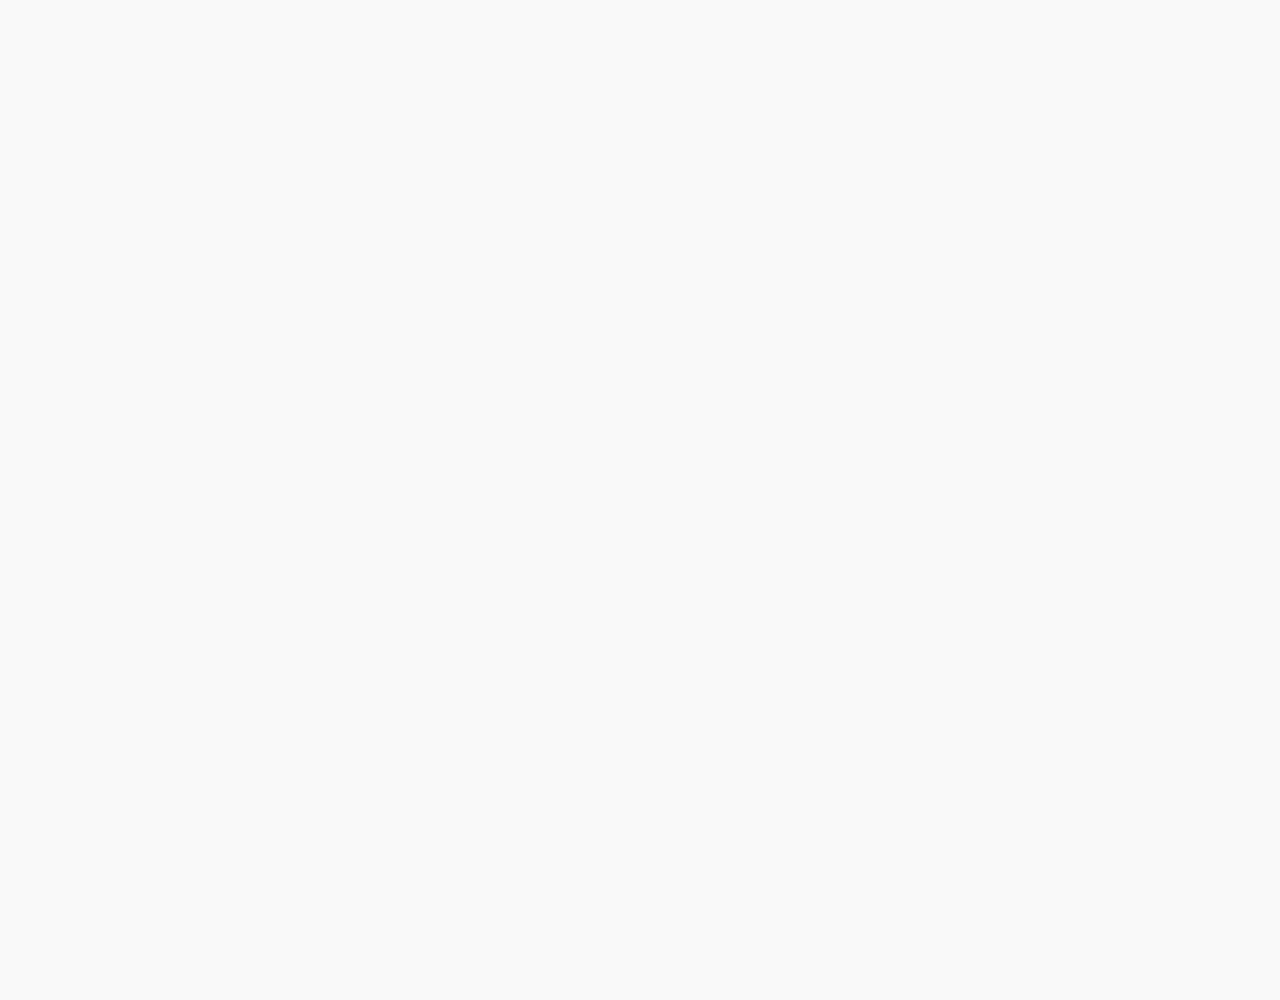
==== assets/www/index.html @ f1e4535d "Changed all the buttons to red. lots of work." ====
﻿<!DOCTYPE html>
<html>
<head>
    <meta charset="utf-8">
    <meta name="viewport" content="width=device-width, target-densitydpi=device-dpi, initial-scale=1.0, user-scalable=no" />
<!--    <script type="text/javascript" charset="utf-8" src="cordova.js"></script>-->
    <!--<script src="plugins/plugin-loader.js"></script>
    <link rel="stylesheet" href="plugins/plugin-loader.css">
    <script>
        // Set virtual screen width size to 640 pixels
        monaca.viewport({width: 320});
    </script>-->
    <!--added css-->
    <link rel="stylesheet" href="css/jquery.mobile-1.3.2.min.css" />
    <link rel="stylesheet" href="themes/RedFlatC.min.css" />
    <link rel="stylesheet" href="css/style.css" />
    <!--<link rel="stylesheet" href="css/jqm-datebox.css" />
    <link rel="stylesheet" href="css/jquery.continuousCalendar-latest-min.css" />
    <link rel="stylesheet" href="css/theme.rounded.css" />-->
    <link rel="stylesheet" href="css/calendar.css" />

    <!-- custom user specified calendar styles -->
    <!--<style type="text/css">
        .calendarScrollContent{
            height: 500px;
            width: 500px;
        }
    </style>-->
    <!--added scripts-->
    <script type="text/javascript" src="scripts/jquery-1.11.1.min.js"></script>
    <script type="text/javascript" src="scripts/jquery.mobile-1.3.2.min.js"></script>
    <script type="text/javascript" src="scripts/script.js"></script>
    <!--<script src="scripts/jqm-datebox.core.min.js"></script>
    <script src="scripts/jqm-datebox.mode.calbox.min.js"></script>
    <script src="scripts/jqm-datebox.mode.datebox.min.js"></script>
    <script src="scripts/jqm-datebox.mode.durationbox.min.js"></script>
    <script src="scripts/jqm-datebox.mode.flipbox.min.js"></script>
    <script src="scripts/jqm-datebox.mode.slidebox.min.js"></script>
    <script src="scripts/jquery.mobile.datebox.i18n.en_US.utf8.js"></script>
    <script src="scripts/jquery.continuousCalendar-latest-min.js"></script>-->
    <script src="scripts/calendar.js"></script>




</head>
<body>
    <!--top page-->
    <div id="home" data-role="page" data-title="28 days" class="myPage">
        <!--header-->
        <div data-role="header" data-add-back-btn="true" data-back-btn-text="Back" data-position="fixed">
            <!--<a href="index.html" data-icon="home" data-iconpos="notext"></a>-->
            <!--<h1><img src="images/illust_logo.png"></h1>-->
        </div>
        <!--content-->
        <div data-role="content">
            <div id="content">
                <!--<div id="text1">
                    <h3>Click anywhere to check</h3>
                </div>-->
                <div id="count"><p>--<br />day</p></div>
                <div id="date"><p>--/--</p></div>


<!--              <div id="main">

              </div>
-->
            </div>
            <div id="checkimg">
                <img src="./images/illust_Checkbig1.png" />
                <img src="./images/illust_Checkbig2.png" />
            </div>
        </div>
 		<div id="skip">
            <a href="#calendarpage" data-role="button" class="ui-btn-skiptocalendar" data-theme="a">Skip</a>
        </div>
        <div id="check">
                <a href="" data-role="button" class="ui-btn-check" onclick="fadeImage();" data-theme="a">Check</a>
        </div>
        <!--footer-->
        <div data-role="footer" data-position="fixed">
            <!--<div data-role="navbar">
                <ul>
                    <li><a href="#calendarpage" data-icon="grid">Calendar</a></li>
                    <li><a href="#alarm" data-icon="alert">Alarm</a></li>
                    <li><a href="#email" data-icon="forward">Email</a></li>
                    <li><a href="#settings" data-icon="gear">Settings</a></li>
                </ul>
            </div>-->
        </div>

    </div>

    <!--calendar-->
    <div id="calendarpage" data-role="page" data-title="28 days" class="myPage">

        <!--checkDialog-->
        <div id="checkDialog" data-role="popup" data-overlay-theme="a">
            <!--header-->
            <div data-role="header">
                <h3>Check this date?</h3>
            </div>
            <!--content-->
            <div data-role="content">
                <div class="ui-grid-a">
                    <div class="ui-block-a">
                        <a href="" data-role="button" data-rel="back" data-theme="a">Yes</a>
                    </div>
                    <div class="ui-block-b">
                        <a href="" data-role="button" data-rel="back" data-theme="a">No</a>
                    </div>
                </div>
                <div class="ui-grid-solo">
                    <div class="ui-block-a">
                        <a href="" data-role="button" data-rel="back" data-theme="a">Cancel</a>
                    </div>
                </div>
            </div>
        </div>

        <!--header-->
        <div data-role="header" data-add-back-btn="true" data-back-btn-text="Back" data-position="fixed">
            <a href="index.html" data-icon="home" data-iconpos="notext"></a>
            <!--            <h1><img src="images/illust_logo.png"></h1>-->
            <div id="headercalendar"><a href="javascript:smoothScrollToToday()" data-role="button" data-theme="a" style="margin-top: 0px;">Scroll to today</a></div>
        </div>
        <!--content-->
        <div data-role="content" class="ui-content">

            <div id="calendarcon">
                <table id="calendar"></table>
                <!--<iframe id="calframe"src="calendar.html" width="100px" align="center"></iframe>-->
            </div>
            <!--<div id="concal">
                <input type="hidden" class="startDate" name="range_start" />
                <input type="hidden" class="endDate" name="range_end" />
            </div>-->
            <!--<label for="cal">Calendar</label>
            <input name="cal" id="cal" type="date" data-role="datebox" data-options='{"mode":"calbox", "useSetButton":false, "useInline":true}' value="" />-->
        </div>
        <!--footer-->
        <div data-role="footer" data-position="fixed" data-id="myfooter">
            <div data-role="navbar" class="nav-hand">
                <ul>
                    <li><a href="#calendarpage" data-icon="my-calendar" class="ui-btn-active ui-state-persist"></a></li>
                    <li><a href="#alarm" data-icon="my-alarm"></a></li>
                    <li><a href="#email" data-icon="my-email"></a></li>
                    <li><a href="#settings" data-icon="my-settings"></a></li>
                </ul>
            </div>

            <!--<div class="ui-grid-a">
                <div class="ui-block-a"><a href="#alarm" data-role="button">Alarm</a></div>
                <div class="ui-block-b"><a href="#email" data-role="button">Email</a></div>
            </div>-->
        </div>
    </div>

    <!--alarm-->
    <div id="alarm" data-role="page" data-title="28 days" class="myPage">
        <!--header-->
        <div data-role="header" data-add-back-btn="true" data-back-btn-text="Back" data-position="fixed">
            <a href="index.html" data-icon="home" data-iconpos="notext"></a>
            <!--  <h1><img src="images/illust_logo.png"></h1>-->
        </div>
        <!--content-->
        <div data-role="content" class="ui-content">
            <div data-role="fieldcontain">
                <label for="alm" class="select">Alarm</label>
                <select name="alm" id="alm" data-role="slider" data-theme="a">
                    <option value="off">Off</option>
                    <option value="on">On</option>
                </select>
            </div>
            <div data-role="fieldcontain" class="ui-hide-label">
                <!--<input name="time" id="time" type="button" data-inline="true" onclick="myDatePicker()" value="--:--" />-->
                <!--<input name="time" id="time" type="time" data-role="datebox" data-options='{"mode":"timeflipbox"}' value="--:--" />-->
                <input name="time" id="time" type="time" placeholder="--:--" value="" />
                <label for="time">set</label>
            </div>
            <div data-role="fieldcontain">
                <fieldset data-role="controlgroup">
                    <legend>Repeat</legend>
                    <input type="radio" name="repeat" id="21days" value="21days" checked="checked" data-theme="a" />
                    <label for="21days">21days of alarm starting from day 1</label>
                    <input type="radio" name="repeat" id="everyday" value="everyday" data-theme="a" />
                    <label for="everyday">Everyday</label>
                </fieldset>
            </div>

            <div data-role="fieldcontain">
                <label for="tone" class="select">Choose Alarm Tone</label>
                <select name="tone" id="tone" data-theme="a">
                    <option value="default">Default</option>
                    <option value="sample.mp3">Sample.mp3</option>
                    <option value="sample2.mp3">Sample2.mp3</option>
                </select>
            </div>

        </div>
        <!--footer-->
        <div data-role="footer" data-position="fixed" data-id="myfooter">
            <div data-role="navbar" class="nav-hand">
                <ul>
                    <li><a href="#calendarpage" data-icon="my-calendar" data-direction="reverse"></a></li>
                    <li><a href="#alarm" data-icon="my-alarm" class="ui-btn-active ui-state-persist"></a></li>
                    <li><a href="#email" data-icon="my-email"></a></li>
                    <li><a href="#settings" data-icon="my-settings"></a></li>
                </ul>
            </div>
            <!--<div class="ui-grid-a">
                <div class="ui-block-a"><a href="#calendarpage" data-role="button">Back</a></div>
            </div>-->
        </div>
    </div>

    <!--email-->
    <div id="email" data-role="page" data-title="28 days" class="myPage">
        <!--panel-->
        <div id="whatpanel" data-role="panel" data-theme="a">
            <h3>What is this app?</h3>
            <p>
                This app started with a problem: How are guys supposed to know when to behave? When they have to be more patient with their girlfriends, wives, good friends?<br /><br />
                So they don't know it, and this is the reason behind a lot of misunderstandings and fights.<br /><br />
                We develop this app because we believe that we can avoid a lot of those confronts by letting the boys know what is happening with you.<br /><br />
                Every 28 days there is a new message. Sometimes related with the season, sometimes related with an specific mood. All crafted with deep sensibility and a bit of humor. All with the same purpose: make life better for the couple.<br /><br />
                They were written in Portuguese and in English by Brazilian writer Maria Bitarello, (now in her early 30's) and translated to Japanese by Tokuko Morishita, (also in her early 30's).<br /><br />
                Once you setup, we will send it automatically on the 18th day of your cycle. Hope you enjoy it!
                Let us know if you have any comment to improve our experience.
            </p>
            <a href="#" data-rel="close" data-role="button" data-icon="delete" data-inline="true">Close</a>
        </div>
        <div id="eompanel" data-role="panel" data-theme="a">
            <h3>Email of the month</h3>
            <p>!!!!!Text of Email of the month Here!!!!!(Server?)</p>
            <a href="#" data-rel="close" data-role="button" data-icon="delete" data-inline="true">Close</a>
        </div>


        <!--header-->
        <div data-role="header" data-add-back-btn="true" data-back-btn-text="Back" data-position="fixed">
            <a href="index.html" data-icon="home" data-iconpos="notext"></a>
            <!--<h1><img src="images/illust_logo.png"></h1>-->
        </div>
        <!--content-->
        <div data-role="content" class="ui-content">
            <div data-role="fieldcontain">
                <label for="what">What is this function?</label>
                <a href="#whatpanel" id="what" type="button" data-theme="a">Go to story of this app</a>
            </div>
            <div data-role="fieldcontain">
                <label for="eom">Email of the month</label>
                <a href="#eompanel" id="eom" type="button" data-theme="a">Read it. Everymonth a new one.</a>
            </div>
            <!--<div data-role="collapsible" data-collapsed="false">
                <h3>Settings</h3>-->
            <div data-role="fieldcontain">
                <label for="alert" class="select">Alert Email:</label>
                <select name="alert" id="alert" data-role="slider" data-theme="a">
                    <option value="off">Off</option>
                    <option value="on">On</option>
                </select>
            </div>

            <!--<div data-role="fieldcontain">
                <label for="gmail">Your gmail account*:</label>
                <input type="text" name="gmail" id="gmail" value="ex.Maria.xxx@gmail.com" />
            </div>
            <div data-role="fieldcontain">
                <label for="pass">Your gmail pass*:</label>
                <input type="text" name="pass" id="pass" value="********" />
            </div>-->

            <div data-role="fieldcontain">
                <label for="name">Your name*:</label>
                <input type="text" name="name" id="name" value="" placeholder="ex.Maria" />
            </div>
            <div data-role="fieldcontain">
                <label for="bname">Boyfriend's name*:</label>
                <input type="text" name="bname" id="bname" value="" placeholder="ex.Carlos" />
            </div>
            <div data-role="fieldcontain">
                <label for="bemail">Boyfriend's email*:</label>
                <input type="text" name="bemail" id="bemail" value="" placeholder="ex.Carlos.xxx@xxx.com" />
            </div>
            <p>Fields with * needs to be filled when the Alert Email is on</p>

            <div data-role="fieldcontain">
                <label for="uuid">Your Device ID:</label>
                <input type="text" name="uuid" id="uuid" value="" readonly />
            </div>
            <button type="submit" onclick="ajaxSendMethod()" id="send">Send</button>
            <!--</div>-->

        </div>
        <!--footer-->
        <div data-role="footer" data-position="fixed" data-id="myfooter">
            <div data-role="navbar" class="nav-hand">
                <ul>
                    <li><a href="#calendarpage" data-icon="my-calendar" data-direction="reverse"></a></li>
                    <li><a href="#alarm" data-icon="my-alarm" data-direction="reverse"></a></li>
                    <li><a href="#email" data-icon="my-email" class="ui-btn-active ui-state-persist"></a></li>
                    <li><a href="#settings" data-icon="my-settings"></a></li>
                </ul>
            </div>
            <!--<div class="ui-grid-a">
                <div class="ui-block-a"><a href="#calendarpage" data-role="button">Back</a></div>
            </div>-->
        </div>
    </div>

    <!--settings-->
    <div id="settings" data-role="page" data-title="28 days" class="myPage">
        <!--header-->
        <div data-role="header" data-add-back-btn="true" data-back-btn-text="Back" data-position="fixed">
            <a href="index.html" data-icon="home" data-iconpos="notext"></a>
            <h1><!--<img src="images/illust_logo.png">--></h1>
        </div>
        <!--content-->
        <div data-role="content" class="ui-content">
            <div data-role="fieldcontain">
                <label for="reminder" class="select">Reminder Function</label>
                <select name="reminder" id="reminder" data-role="slider">
                    <option value="off">Off</option>
                    <option value="on">On</option>
                </select>
                <p>Push notification in case you forget. We will remember you one day before the next cycle starts.</p>
            </div>
            <div id=reset>
                <a href="#resetDialog" data-rel="dialog" data-theme="e" data-role="button">All reset</a>
            </div>
        </div>
        <!--footer-->
        <div data-role="footer" data-position="fixed" data-id="myfooter">
            <div data-role="navbar" class="nav-hand">
                <ul>
                    <li><a href="#calendarpage" data-icon="my-calendar" data-direction="reverse"></a></li>
                    <li><a href="#alarm" data-icon="my-alarm" data-direction="reverse"></a></li>
                    <li><a href="#email" data-icon="my-email" data-direction="reverse"></a></li>
                    <li><a href="#settings" data-icon="my-settings" class="ui-btn-active ui-state-persist"></a></li>
                </ul>
            </div>
            <!--<div class="ui-grid-a">
                <div class="ui-block-a"><a href="#calendarpage" data-role="button">Back</a></div>
            </div>-->
        </div>
    </div>

    <!--initDialog-->
    <div id="initDialog" data-role="page" data-title="28 days" class="myPage">
        <!--header-->
        <div data-role="header" data-add-back-btn="true" data-back-btn-text="Back" data-position="fixed">
        </div>
        <!--content-->
        <div data-role="content">
            <div id="content">
                <div class="welcome-text">
                    <h3>Welcome.<br /><br />In your cycle, which day is today?</h3>
                </div>

                <div id="fb-root"></div>
                <div id="initmain">
                    <div id="initcount">
                        <p>
                            <select name="setcount" id="setcount" data-inline="true" data-iconpos="right">
                                <option value="1">1st day</option>
                                <option value="2">2nd day</option>
                                <option value="3">3rd day</option>
                                <option value="4">4th day</option>
                                <option value="5">5th day</option>
                                <option value="6">6th day</option>
                                <option value="7">7th day</option>
                                <option value="8">8th day</option>
                                <option value="9">9th day</option>
                                <option value="10">10th day</option>
                                <option value="11">11th day</option>
                                <option value="12">12th day</option>
                                <option value="13">13th day</option>
                                <option value="14">14th day</option>
                                <option value="15">15th day</option>
                                <option value="16">16th day</option>
                                <option value="17">17th day</option>
                                <option value="18">18th day</option>
                                <option value="19">19th day</option>
                                <option value="20">20th day</option>
                                <option value="21">21st day</option>
                                <option value="22">22nd day</option>
                                <option value="23">23rd day</option>
                                <option value="24">24th day</option>
                                <option value="25">25th day</option>
                                <option value="26">26th day</option>
                                <option value="27">27th day</option>
                                <option value="28">28th day</option>
                            </select>
                        </p>
                    </div>
                </div>
            </div>
        </div>
        <div id="save">
            	<a href="#home" data-role="button" class="ui-btn-check" onclick="saveCount();">Save</a>
			</div>

        <!--footer-->
        <div data-role="footer" data-position="fixed">
        </div>

    </div>


    <!--resetDialog-->
    <div id="resetDialog" data-role="page" data-overlay-theme="a" style="max-width:400px;">
        <!--header-->
        <div data-role="header">
            <h3>All reset</h3>
        </div>
        <!--content-->
        <div data-role="content">
            <p>This will delete just your last cycle. You will get redirected to the first setup screen.</p>
            <h3>Are you sure?</h3>
            <div class="ui-grid-a">
                <div class="ui-block-a">
                    <a href="" data-role="button" data-rel="back">Cancel</a>
                </div>
                <div class="ui-block-b">
                    <a href="" data-role="button" onclick="allReset()">Reset</a>
                </div>
            </div>
        </div>
    </div>

    <!--skipDialog-->
    <div id="skipDialog" data-role="page" data-title="28 days" class="myPage">
        <!--header-->
        <div data-role="header" data-add-back-btn="true" data-back-btn-text="Back" data-position="fixed">
        </div>
        <!--content-->
        <div data-role="content">
            <div id="content">
                <div class="text1">
                    <h3>Skip today</h3>
                </div>
            </div>
            <a href="#calendarpage" data-role="button">OK</a>
        </div>

        <!--footer-->
        <div data-role="footer" data-position="fixed">
        </div>

    </div>

</body>
</html>
---- assets/www/themes/RedFlatC.min.css ----
/*!
* jQuery Mobile 1.3.2
* Git HEAD hash: 528cf0e96940644ea644096bfeb913ed920ffaef <> Date: Fri Jul 19 2013 22:17:57 UTC
* http://jquerymobile.com
*
* Copyright 2010, 2013 jQuery Foundation, Inc. and other contributors
* Released under the MIT license.
* http://jquery.org/license
*
*/

.ui-bar-a{border:1px solid #eeeeee ;background:#eeeeee ;color:#3e3e3e ;font-weight:bold;text-shadow:0  1px  0  #ffffff ;background-image:-webkit-gradient(linear,left top,left bottom,from( #eeeeee ),to( #eeeeee )); background-image:-webkit-linear-gradient( #eeeeee,#eeeeee ); background-image:   -moz-linear-gradient( #eeeeee,#eeeeee ); background-image:    -ms-linear-gradient( #eeeeee,#eeeeee ); background-image:     -o-linear-gradient( #eeeeee,#eeeeee ); background-image:        linear-gradient( #eeeeee,#eeeeee );}.ui-bar-a .ui-link-inherit{color:#3e3e3e ;}.ui-bar-a a.ui-link{color:#7cc4e7 ;font-weight:bold;}.ui-bar-a a.ui-link:visited{   color:#2489ce ;}.ui-bar-a a.ui-link:hover{color:#2489ce ;}.ui-bar-a a.ui-link:active{color:#2489ce ;}.ui-bar-a,.ui-bar-a input,.ui-bar-a select,.ui-bar-a textarea,.ui-bar-a button{font-family:Cambria,Helvetica,Arial,sans-serif ;}.ui-body-a,.ui-overlay-a{border:1px solid #f9f9f9 ;color:#333333 ;text-shadow:0  1px  0  #ffffff ;background:#f9f9f9 ;background-image:-webkit-gradient(linear,left top,left bottom,from( #f4f4f4 ),to( #fdfdfd )); background-image:-webkit-linear-gradient( #f4f4f4,#fdfdfd ); background-image:   -moz-linear-gradient( #f4f4f4,#fdfdfd ); background-image:    -ms-linear-gradient( #f4f4f4,#fdfdfd ); background-image:     -o-linear-gradient( #f4f4f4,#fdfdfd ); background-image:        linear-gradient( #f4f4f4,#fdfdfd );}.ui-overlay-a{background-image:none;border-width:0;}.ui-body-a,.ui-body-a input,.ui-body-a select,.ui-body-a textarea,.ui-body-a button{font-family:Cambria,Helvetica,Arial,sans-serif ;}.ui-body-a .ui-link-inherit{color:#333333 ;}.ui-body-a .ui-link{color:#2489ce ;font-weight:bold;}.ui-body-a .ui-link:visited{   color:#2489ce ;}.ui-body-a .ui-link:hover{color:#2489ce ;}.ui-body-a .ui-link:active{color:#2489ce ;}.ui-btn-up-a{border:1px solid #f9f9f9 ;background:#f9f9f9 ;font-weight:bold;color:#2f3e46 ;text-shadow:0  1px  0  #ffffff ;background-image:-webkit-gradient(linear,left top,left bottom,from( #f9f9f9 ),to( #f9f9f9 )); background-image:-webkit-linear-gradient( #f9f9f9,#f9f9f9 ); background-image:   -moz-linear-gradient( #f9f9f9,#f9f9f9 ); background-image:    -ms-linear-gradient( #f9f9f9,#f9f9f9 ); background-image:     -o-linear-gradient( #f9f9f9,#f9f9f9 ); background-image:        linear-gradient( #f9f9f9,#f9f9f9 );}.ui-btn-up-a:visited,.ui-btn-up-a a.ui-link-inherit{color:#2f3e46 ;}.ui-btn-hover-a{border:1px solid #dfdfdf ;background:#dfdfdf ;font-weight:bold;color:#2f3e46 ;text-shadow:0  1px  0  #ffffff ;background-image:-webkit-gradient(linear,left top,left bottom,from( #dfdfdf ),to( #dfdfdf )); background-image:-webkit-linear-gradient( #dfdfdf,#dfdfdf ); background-image:   -moz-linear-gradient( #dfdfdf,#dfdfdf ); background-image:    -ms-linear-gradient( #dfdfdf,#dfdfdf ); background-image:     -o-linear-gradient( #dfdfdf,#dfdfdf ); background-image:        linear-gradient( #dfdfdf,#dfdfdf );}.ui-btn-hover-a:visited,.ui-btn-hover-a:hover,.ui-btn-hover-a a.ui-link-inherit{color:#2f3e46 ;}.ui-btn-down-a{border:1px solid #d6d6d6 ;background:#d6d6d6 ;font-weight:bold;color:#2f3e46 ;text-shadow:0  1px  0  #ffffff ;background-image:-webkit-gradient(linear,left top,left bottom,from( #d6d6d6 ),to( #d6d6d6 )); background-image:-webkit-linear-gradient( #d6d6d6,#d6d6d6 ); background-image:   -moz-linear-gradient( #d6d6d6,#d6d6d6 ); background-image:    -ms-linear-gradient( #d6d6d6,#d6d6d6 ); background-image:     -o-linear-gradient( #d6d6d6,#d6d6d6 ); background-image:        linear-gradient( #d6d6d6,#d6d6d6 );}.ui-btn-down-a:visited,.ui-btn-down-a:hover,.ui-btn-down-a a.ui-link-inherit{color:#2f3e46 ;}.ui-btn-up-a,.ui-btn-hover-a,.ui-btn-down-a{font-family:Cambria,Helvetica,Arial,sans-serif ;text-decoration:none;}.ui-bar-b{border:1px solid #b3b3b3 ;background:#eeeeee ;color:#3e3e3e ;font-weight:bold;text-shadow:0  1px  0  #ffffff ;background-image:-webkit-gradient(linear,left top,left bottom,from( #f0f0f0 ),to( #dddddd )); background-image:-webkit-linear-gradient( #f0f0f0,#dddddd ); background-image:   -moz-linear-gradient( #f0f0f0,#dddddd ); background-image:    -ms-linear-gradient( #f0f0f0,#dddddd ); background-image:     -o-linear-gradient( #f0f0f0,#dddddd ); background-image:        linear-gradient( #f0f0f0,#dddddd );}.ui-bar-b .ui-link-inherit{color:#3e3e3e ;}.ui-bar-b a.ui-link{color:#7cc4e7 ;font-weight:bold;}.ui-bar-b a.ui-link:visited{   color:#2489ce ;}.ui-bar-b a.ui-link:hover{color:#2489ce ;}.ui-bar-b a.ui-link:active{color:#2489ce ;}.ui-bar-b,.ui-bar-b input,.ui-bar-b select,.ui-bar-b textarea,.ui-bar-b button{font-family:Cambria,Helvetica,Arial,sans-serif ;}.ui-body-b,.ui-overlay-b{border:1px solid #aaaaaa ;color:#333333 ;text-shadow:0  1px  0  #ffffff ;background:#f9f9f9 ;background-image:-webkit-gradient(linear,left top,left bottom,from( #f9f9f9 ),to( #eeeeee )); background-image:-webkit-linear-gradient( #f9f9f9,#eeeeee ); background-image:   -moz-linear-gradient( #f9f9f9,#eeeeee ); background-image:    -ms-linear-gradient( #f9f9f9,#eeeeee ); background-image:     -o-linear-gradient( #f9f9f9,#eeeeee ); background-image:        linear-gradient( #f9f9f9,#eeeeee );}.ui-overlay-b{background-image:none;border-width:0;}.ui-body-b,.ui-body-b input,.ui-body-b select,.ui-body-b textarea,.ui-body-b button{font-family:Cambria,Helvetica,Arial,sans-serif ;}.ui-body-b .ui-link-inherit{color:#333333 ;}.ui-body-b .ui-link{color:#2489ce ;font-weight:bold;}.ui-body-b .ui-link:visited{   color:#2489ce ;}.ui-body-b .ui-link:hover{color:#2489ce ;}.ui-body-b .ui-link:active{color:#2489ce ;}.ui-btn-up-b{border:1px solid #cccccc ;background:#eeeeee ;font-weight:bold;color:#2f3e46 ;text-shadow:0  1px  0  #ffffff ;background-image:-webkit-gradient(linear,left top,left bottom,from( #ffffff ),to( #f1f1f1 )); background-image:-webkit-linear-gradient( #ffffff,#f1f1f1 ); background-image:   -moz-linear-gradient( #ffffff,#f1f1f1 ); background-image:    -ms-linear-gradient( #ffffff,#f1f1f1 ); background-image:     -o-linear-gradient( #ffffff,#f1f1f1 ); background-image:        linear-gradient( #ffffff,#f1f1f1 );}.ui-btn-up-b:visited,.ui-btn-up-b a.ui-link-inherit{color:#2f3e46 ;}.ui-btn-hover-b{border:1px solid #bbbbbb ;background:#dfdfdf ;font-weight:bold;color:#2f3e46 ;text-shadow:0  1px  0  #ffffff ;background-image:-webkit-gradient(linear,left top,left bottom,from( #f6f6f6 ),to( #e0e0e0 )); background-image:-webkit-linear-gradient( #f6f6f6,#e0e0e0 ); background-image:   -moz-linear-gradient( #f6f6f6,#e0e0e0 ); background-image:    -ms-linear-gradient( #f6f6f6,#e0e0e0 ); background-image:     -o-linear-gradient( #f6f6f6,#e0e0e0 ); background-image:        linear-gradient( #f6f6f6,#e0e0e0 );}.ui-btn-hover-b:visited,.ui-btn-hover-b:hover,.ui-btn-hover-b a.ui-link-inherit{color:#2f3e46 ;}.ui-btn-down-b{border:1px solid #bbbbbb ;background:#d6d6d6 ;font-weight:bold;color:#2f3e46 ;text-shadow:0  1px  0  #ffffff ;background-image:-webkit-gradient(linear,left top,left bottom,from( #d0d0d0 ),to( #dfdfdf )); background-image:-webkit-linear-gradient( #d0d0d0,#dfdfdf ); background-image:   -moz-linear-gradient( #d0d0d0,#dfdfdf ); background-image:    -ms-linear-gradient( #d0d0d0,#dfdfdf ); background-image:     -o-linear-gradient( #d0d0d0,#dfdfdf ); background-image:        linear-gradient( #d0d0d0,#dfdfdf );}.ui-btn-down-b:visited,.ui-btn-down-b:hover,.ui-btn-down-b a.ui-link-inherit{color:#2f3e46 ;}.ui-btn-up-b,.ui-btn-hover-b,.ui-btn-down-b{font-family:Cambria,Helvetica,Arial,sans-serif ;text-decoration:none;}a.ui-link-inherit{text-decoration:none !important;}.ui-btn-active{border:1px solid #9f1c20 ;background:#ac0303 ;font-weight:bold;color:#ffffff ;cursor:pointer;text-shadow:0  1px  0  #9f1c20 ;text-decoration:none;background-image:-webkit-gradient(linear,left top,left bottom,from( #a80202 ),to( #af0303 )); background-image:-webkit-linear-gradient( #a80202,#af0303 ); background-image:   -moz-linear-gradient( #a80202,#af0303 ); background-image:    -ms-linear-gradient( #a80202,#af0303 ); background-image:     -o-linear-gradient( #a80202,#af0303 ); background-image:        linear-gradient( #a80202,#af0303 ); font-family:Cambria,Helvetica,Arial,sans-serif ;}.ui-btn-active:visited,.ui-btn-active:hover,.ui-btn-active a.ui-link-inherit{color:#ffffff ;}.ui-btn-inner{border-top:1px solid #fff;border-color:rgba(255,255,255,.3);}.ui-corner-all{-webkit-border-radius:0.3em ;border-radius:0.3em ;}.ui-br{border-color:rgb(130,130,130);border-color:rgba(130,130,130,.3);border-style:solid;}.ui-disabled{filter:Alpha(Opacity=30);opacity:.3;zoom:1;}.ui-disabled,.ui-disabled a{cursor:default !important;pointer-events:none;}.ui-icon,.ui-icon-searchfield:after{background:#666666 ;background:rgba(0,0,0,.4) ;background-image:url(images/icons-18-white.png) ;background-repeat:no-repeat;-webkit-border-radius:9px;border-radius:9px;}.ui-icon-alt .ui-icon,.ui-icon-alt .ui-icon-searchfield:after{background-color:#fff;background-color:rgba(255,255,255,.3);background-image:url(images/icons-18-black.png);background-repeat:no-repeat;}.ui-icon-nodisc .ui-icon,.ui-icon-nodisc .ui-icon-searchfield:after,.ui-icon-nodisc .ui-icon-alt .ui-icon,.ui-icon-nodisc .ui-icon-alt .ui-icon-searchfield:after{background-color:transparent;}.ui-icon-plus{background-position:-1px -1px;}.ui-icon-minus{background-position:-37px -1px;}.ui-icon-delete{background-position:-73px -1px;}.ui-icon-arrow-r{background-position:-108px -1px;}.ui-icon-arrow-l{background-position:-144px -1px;}.ui-icon-arrow-u{background-position:-180px -1px;}.ui-icon-arrow-d{background-position:-216px -1px;}.ui-icon-check{background-position:-252px -1px;}.ui-icon-gear{background-position:-288px -1px;}.ui-icon-refresh{background-position:-323px -1px;}.ui-icon-forward{background-position:-360px -1px;}.ui-icon-back{background-position:-396px -1px;}.ui-icon-grid{background-position:-432px -1px;}.ui-icon-star{background-position:-467px -1px;}.ui-icon-alert{background-position:-503px -1px;}.ui-icon-info{background-position:-539px -1px;}.ui-icon-home{background-position:-575px -1px;}.ui-icon-search,.ui-icon-searchfield:after{background-position:-611px -1px;}.ui-icon-checkbox-on{background-position:-647px -1px;}.ui-icon-checkbox-off{background-position:-683px -1px;}.ui-icon-radio-on{background-position:-718px -1px;}.ui-icon-radio-off{background-position:-754px -1px;}.ui-icon-bars{background-position:-788px -1px;}.ui-icon-edit{background-position:-824px -1px;}@media only screen and (-webkit-min-device-pixel-ratio:1.3),      only screen and (min--moz-device-pixel-ratio:1.3),      only screen and (min-resolution:200dpi){.ui-icon-plus,.ui-icon-minus,.ui-icon-delete,.ui-icon-arrow-r,.ui-icon-arrow-l,.ui-icon-arrow-u,.ui-icon-arrow-d,.ui-icon-check,.ui-icon-gear,.ui-icon-refresh,.ui-icon-forward,.ui-icon-back,.ui-icon-grid,.ui-icon-star,.ui-icon-alert,.ui-icon-info,.ui-icon-home,.ui-icon-bars,.ui-icon-edit,.ui-icon-search,.ui-icon-searchfield:after,.ui-icon-checkbox-off,.ui-icon-checkbox-on,.ui-icon-radio-off,.ui-icon-radio-on{background-image:url(images/icons-36-white.png);-moz-background-size:864px 18px;-o-background-size:864px 18px;-webkit-background-size:864px 18px;background-size:864px 18px;}.ui-icon-alt .ui-icon{background-image:url(images/icons-36-black.png);}.ui-icon-plus{background-position:0 50%;}.ui-icon-minus{background-position:-36px 50%;}.ui-icon-delete{background-position:-72px 50%;}.ui-icon-arrow-r{background-position:-108px 50%;}.ui-icon-arrow-l{background-position:-144px 50%;}.ui-icon-arrow-u{background-position:-179px 50%;}.ui-icon-arrow-d{background-position:-215px 50%;}.ui-icon-check{background-position:-252px 50%;}.ui-icon-gear{background-position:-287px 50%;}.ui-icon-refresh{background-position:-323px 50%;}.ui-icon-forward{background-position:-360px 50%;}.ui-icon-back{background-position:-395px 50%;}.ui-icon-grid{background-position:-431px 50%;}.ui-icon-star{background-position:-467px 50%;}.ui-icon-alert{background-position:-503px 50%;}.ui-icon-info{background-position:-538px 50%;}.ui-icon-home{background-position:-575px 50%;}.ui-icon-search,.ui-icon-searchfield:after{background-position:-611px 50%;}.ui-icon-checkbox-on{background-position:-647px 50%;}.ui-icon-checkbox-off{background-position:-683px 50%;}.ui-icon-radio-on{background-position:-718px 50%;}.ui-icon-radio-off{background-position:-754px 50%;}.ui-icon-bars{background-position:-788px 50%;}.ui-icon-edit{background-position:-824px 50%;}}.ui-checkbox .ui-icon,.ui-selectmenu-list .ui-icon{-webkit-border-radius:3px;border-radius:3px;}.ui-icon-checkbox-off,.ui-icon-radio-off{background-color:transparent;}.ui-checkbox-on .ui-icon,.ui-radio-on .ui-icon{background-color:#ac0303 ; }.ui-icon-loading{background:url(images/ajax-loader.gif);background-size:46px 46px;}.ui-btn-corner-all{-webkit-border-radius:0.3em ;border-radius:0.3em ;}.ui-corner-all,.ui-btn-corner-all{-webkit-background-clip:padding;background-clip:padding-box;}.ui-overlay{background:#666;filter:Alpha(Opacity=50);opacity:.5;position:absolute;width:100%;height:100%;}.ui-overlay-shadow{-moz-box-shadow:0 0 12px rgba(0,0,0,.6);-webkit-box-shadow:0 0 12px rgba(0,0,0,.6);box-shadow:0 0 12px rgba(0,0,0,.6);}.ui-shadow{-moz-box-shadow:0 1px px  rgba(0,0,0,0.2) ;-webkit-box-shadow:0 1px px  rgba(0,0,0,0.2) ;box-shadow:0 1px px  rgba(0,0,0,0.2) }.ui-bar-a .ui-shadow,.ui-bar-b .ui-shadow,.ui-bar-c .ui-shadow {-moz-box-shadow:0 1px 0 rgba(255,255,255,.3);-webkit-box-shadow:0 1px 0 rgba(255,255,255,.3);box-shadow:0 1px 0 rgba(255,255,255,.3);}.ui-shadow-inset{-moz-box-shadow:inset 0 1px 4px rgba(0,0,0,.2);-webkit-box-shadow:inset 0 1px 4px rgba(0,0,0,.2);box-shadow:inset 0 1px 4px rgba(0,0,0,.2);}.ui-icon-shadow{-moz-box-shadow:0 1px 0 rgba(255,255,255,.4) ;-webkit-box-shadow:0 1px 0 rgba(255,255,255,.4) ;box-shadow:0 1px 0 rgba(255,255,255,.4) ;}.ui-btn:focus,.ui-link-inherit:focus{outline:0;}.ui-btn.ui-focus{z-index:1;}.ui-focus,.ui-btn:focus{-moz-box-shadow:inset 0 0 3px #ac0303,0 0 9px #ac0303 ;-webkit-box-shadow:inset 0 0 3px #ac0303,0 0 9px #ac0303 ;box-shadow:inset 0 0 3px #ac0303,0 0 9px #ac0303 ;}.ui-input-text.ui-focus,.ui-input-search.ui-focus{-moz-box-shadow:0 0 12px #ac0303 ;-webkit-box-shadow:0 0 12px #ac0303 ;box-shadow:0 0 12px #ac0303 ;}.ui-mobile-nosupport-boxshadow *{-moz-box-shadow:none !important;-webkit-box-shadow:none !important;box-shadow:none !important;}.ui-mobile-nosupport-boxshadow .ui-focus,.ui-mobile-nosupport-boxshadow .ui-btn:focus,.ui-mobile-nosupport-boxshadow .ui-link-inherit:focus{outline-width:1px;outline-style:auto;}
---- assets/www/css/style.css ----
﻿.ui-page{
//    background: #FECFAE;
    background: #F5F5F5;
    background-size:100%;
    background-attachment:fixed;
    font-family:Cambria;
}

.myPage > .ui-header{
    background:#F5F5F5 url(../images/28-days-logo-clear.png);
    background-size: 40%;
    background-repeat:no-repeat;
	background-position: 50% 30%;
//    background-position:center;
    border:none!important;
    height:100px;
    margin:0px;
}

.myPage > .ui-header img{
    width:320px;
    margin:0;
}

h3 {
	font:"Bodoni MT", "Bodoni MT Black";
	font-size:1.5em;
}

.ui-btn-inner {
    height: 100%!important;
    border:none!important;
	padding:none!important;
}

/*
.ui-btn-text {
	font-family: 'Bodoni MT'!important;
    font-style: italic;
    font-size: 1em!important;
	font-weight:100!important;

}
*/

.ui-header .ui-title, .ui-footer .ui-title {
min-width: 150px;
//min-height: 1.1em;
text-align: center;
font-size: 20px;
display: block;
margin: 10px !important;
padding: 0;
text-overflow: ellipsis;
overflow: hidden;
white-space: nowrap;
outline: 0!important;
}


.ui-panel-content-wrap {
background: url("../images/illust_background_dark.jpg") 50% 50% transparent repeat !important;
    background-size:100% !important;
    background-attachment:scroll !important;
}

.ui-header{
    font-family:Cambria;
}

.ui-content{
    font-family:Cambria;
    background:transparent;
    height:100%;
	padding-top: 5px;
}

.ui-footer{
    font-family:Cambria;
    background:transparent;
    border:none !important;

}



.nav-hand {

	  border:none!important;

}

.nav-hand .ui-btn {
//    background: url("../images/Menu_tab.png");
    border:none!important;
    width: 80px;
    height: 49px;
    /*border: 1px solid #00ffff;*/
}

.nav-hand .ui-btn {
    padding: 0;
    margin: 0;
    padding-top: 0px !important;
}

.nav-hand .ui-btn-active{
    border: 0px;
    background: transparent;
}

.nav-hand .ui-btn .ui-icon {
    width: 100%;
    height: 100%;
    margin-left: -40px;
    margin-top: -10px;
    /*width: 40px!important;
    height: 40px!important;
    margin-left: -20px !important;*/
    box-shadow: none!important;
    -moz-box-shadow: none!important;
    -webkit-box-shadow: none!important;
    -webkit-border-radius: 0 !important;
    border-radius: 0 !important;
    /*border: 1px solid #ff0000;*/
}

.ui-icon-my-alarm{
    background :url("../images/alarm_off.png") 50% 50% no-repeat #f5f5f5;
    background-size: 70%;
}

.ui-btn-active .ui-icon-my-alarm{
    background :url("../images/alarm.png") 50% 50% no-repeat #f5f5f5;
    background-size: 70%;
}

.ui-icon-my-calendar{
    background :url("../images/calendar_off.png") 50% 50% no-repeat #f5f5f5;
    background-size: 70%;
}

.ui-btn-active .ui-icon-my-calendar{
    background :url("../images/calendar.png") 50% 50% no-repeat #f5f5f5;
    background-size: 70%;
}

.ui-icon-my-email{
    background :url("../images/email_off.png") 50% 50% no-repeat #f5f5f5;
    background-size: 70%;
}

.ui-btn-active .ui-icon-my-email{
    background :url("../images/email.png") 50% 50% no-repeat #f5f5f5;
    background-size: 70%;
}

.ui-icon-my-settings{
    background :url("../images/settings_off.png") 50% 50% no-repeat #f5f5f5;
    background-size: 70%;
	back
}

.ui-btn-active .ui-icon-my-settings{
    background :url("../images/settings.png") 50% 50% no-repeat #f5f5f5;
    background-size: 70%;
}



#calendarcon{
    /*border:1px solid #808080;*/
    /*text-align:center;*/
}

.welcome-text{
    margin:5px;
    padding:0px 10px;
    text-align:center;
}

#content{
//  position: relative;
    margin-top:10%;
    width:32%;
//    margin:5px auto;
    margin-left: auto;
    margin-right:auto;
    align-content:center;
    text-align:center;
//    vertical-align:middle;
}


#checkimg{
    visibility:hidden;
    display:block;
    position:absolute;
    left:0;
    top:0;
    width:100%;
    height:100%;
}

#checkimg img{
    position:absolute;
    left:50%;
    top:50%;
    width:200px;
    height:328px;
    margin-top:-164px;
    margin-left:-100px;
    z-index:5;
}

#main{
  position:relative;
	margin-top:25%;
  margin-left:auto;
  margin-right:auto;
	width:100%;
  height:100%;
	align-items:center;
//    padding-bottom:50%;
    text-align:center;
	vertical-align:middle;

}

#date{
    display:table;
    float:center;
    width:90px;
    height:90px;
//    margin-bottom:5px;
//    padding:5px;
    text-align:center;
//	background-color:#FFFFFF;
//	box-shadow: 0 3px 6px rgba(0,0,0,0.16);
//    border:1px solid red;
//    border-radius:50%;

}

#date p{
    display:table-cell;
    text-align:center;
    vertical-align:middle;
	font-family:"Bodoni MT", "Bodoni MT Black";
	font-style:italic;
    font-size: 2.5em;
	text-shadow:none;
  color:#4f4f4f;
}

#count{
    display:table;
    float:center;
    width:90px;
    height:90px;
//    padding:5px;
    text-align:center;
//	background-color:#fff;
//	border-radius:50%;
//	box-shadow: 0 3px 6px rgba(0,0,0,0.16);

}

#count p{
    display:table-cell;
    text-align:center;
    vertical-align:middle;
    font-size: 3.5em;
	text-shadow:none;
	font-family:"Bodoni MT", "Bodoni MT Black";
	font-style:italic;
  color:#4f4f4f;

}

#initmain{
    text-align:center;
}

#initcount{
    display:table;
    margin:5px auto;
    padding:5px;
    text-align:center;
}

#save {
	align-self:baseline;
}

#initcount p{
    display:table-cell;
    text-align:center;
    vertical-align:middle;
    font-family:Cambria;
    font-size: 2em;
    line-height: 20px;
}

/* check buttons */
.ui-btn-check{
	height: 20%;
	width: 100%;
	background : #C30305;
	background-size: 100%;
	margin-left: 0!important;
	margin-right:0!important;
    margin-top:0!important;
    margin-bottom:0!important;
	font-family: 'Bodoni MT'!important;
    font-style: italic;
	font-weight:100!important;
    color: #fff!important;
	border:0px;
    position:fixed;
    bottom:0px;
	box-shadow: none!important;
    -moz-box-shadow: none!important;
    -webkit-box-shadow: none!important;
    -webkit-border-radius: 0 !important;
    border-radius: 0 !important;
    text-shadow: none!important;
}

#save .ui-btn-inner{
	padding-top:10%;
	font-size: 2.5em!important;
}

#skip .ui-btn-inner{
	font-family:"Bodoni MT", "Bodoni MT Black";
	font-style:italic;
	font-size: 1.2em!important;
	color:#fff;
  text-shadow:none!important;
}

#check .ui-btn-inner{
	padding-top:10%;
	font-size: 2.5em!important;
}

#skip .ui-btn-skiptocalendar{

    display:block;
    position:fixed;
    right: 30px;
    z-index:+2;
    bottom: 13%;
    width:85px;
    height:85px;
    line-height:60px;
    border: none;
    border-radius: 50%;
    color:#FC8D77;
    text-align:center;
    text-decoration:none;
    background: #FC8D77;
    box-shadow: 2px 4px 4px #888888;
    box-shadow: 0 2px 5px 0 rgba(0, 0, 0, 0.26);
}

#check_toppage{
	margin-top:50px;
}

#checkDialog {
	width: 200px !important;
	height: 170px !important;
	text-align: center;
}

/*
.ui-footer{
	border:2px #969696!important;
}
*/
ul.ui-grid-c{
	height:75px!important;
	background:#f5f5f5;
	margin-bottom:0px!important;
	padding-bottom:0px!important;
}

/*buttons*/
.ui-btn.ui-shadow.ui-btn-corner-all.ui-btn-icon-right.ui-btn-up-a{
  background:#C30305;
  box-shadow:none!important;
  border:none;
  -webkit-border-radius: none;
  border-radius: none;
}

.ui-select .ui-btn-inner{
  color:#fff;
  text-shadow:none;
}

.ui-btn.ui-btn-up-a.ui-shadow.ui-btn-corner-all{
  background:#C30305;
  box-shadow:none!important;
  border:none;
  -webkit-border-radius: none;
  border-radius: none;
}

.ui-content .ui-btn-inner{
  color:#fff;
  text-shadow:none;
}

.ui-submit.ui-btn.ui-btn-up-c.ui-shadow.ui-btn-corner-all{
  background:#C30305;
  box-shadow:none!important;
  border:none;
  -webkit-border-radius: none;
  border-radius: none;
}

.ui-slider-handle.ui-slider-handle-snapping.ui-btn.ui-btn-up-c.ui-shadow.ui-btn-corner-all{
  background:#C30305;
}

/*scroll to today button*/
#headercalendar .ui-btn.ui-btn-up-a.ui-shadow.ui-btn-corner-all{
  background:#C30305;
  box-shadow:none!important;
  border:none;
  -webkit-border-radius: .0 !important;
  border-radius: .0 !important;
}

#headercalendar .ui-btn-inner{
  color:#fff;
  text-shadow:none;
}

/*reset button*/
#reset .ui-btn-inner{
  color:#000;
  text-shadow:none;
}

.ui-block-a .ui-btn-inner{
  background:#C30305;
  box-shadow:none!important;
  border:none;
  -webkit-border-radius: .0 !important;
  border-radius: .0 !important;
}

.ui-block-b .ui-btn-inner{
  background:#000;
  box-shadow:none!important;
  border:none;
  -webkit-border-radius: .0 !important;
  border-radius: .0 !important;
}


/*close*/
.ui-btn.ui-btn-up-c.ui-shadow.ui-btn-corner-all.ui-btn-inline.ui-btn-icon-left{
  background:#C30305;
  box-shadow:none!important;
  border:none;
  -webkit-border-radius: none;
  border-radius: none;
}

.ui-panel-inner .ui-btn-inner{
  color:#fff;
  text-shadow:none!important;
}


/*radio buttons text*/
.ui-radio .ui-btn-inner{
  color:#000;
  text-shadow:none;
}
---- assets/www/css/jqm-datebox.css ----
/*
 * jQuery Mobile Framework : plugin to provide a date and time picker.
 * Copyright (c) JTSage
 * CC 3.0 Attribution.  May be relicensed without permission/notification.
 * https://github.com/jtsage/jquery-mobile-datebox
 */
 
/* Base input element Styles */

.ui-input-datebox { width: 97%; background-image: none; padding: .4em; line-height: 1.4; font-size: 16px; display: block; padding-top: 0px; padding-bottom: 0px; background-color: transparent; } 
.ui-input-datebox { min-height: 38px; } /* Fix for IE8 */
.ui-datebox-container > .ui-header:first-child { -webkit-border-top-left-radius: 3px; border-top-left-radius: 3px;	-webkit-border-top-right-radius: 3px; border-top-right-radius: 3px; }
/*.ui-input-datebox .ui-btn-icon-notext { margin-top: 5px !important; margin-bottom: 5px !important; }*/
.ui-input-datebox input { width: 100% !important; padding: 0 !important; margin-top: 5px !important; margin-right: -40px !important; border: 1px solid transparent !important; vertical-align: middle; display: inline-block !important; background-color: transparent; zoom: 1; *display: inline; }
.ui-input-datebox input:focus { outline: none;}
.ui-input-datebox .ui-btn-text {display: none;}
.ui-input-datebox.ui-mini { min-height: 20px; font-size: 14px; }
/*.ui-input-datebox.ui-mini .ui-btn-icon-notext { margin-top: 2px !important; margin-bottom: 2px !important; }*/
.ui-icon-datebox { background-image: url('image/datebox.png') !important; background-repeat: no-repeat !important; background-position: 99% 8px !important; }
.ui-icon-datebox-alt { background-image: url('image/datebox.png') !important; background-repeat: no-repeat !important; background-position: 99% -28px !important; }
.ui-mini.ui-icon-datebox { background-position: 99% 6px; }
.ui-mini.ui-icon-datebox-alt { background-position: 99% -30px; }

@media all and (min-width: 450px){
  .ui-field-contain .ui-input-datebox { width: 74.7%; display: inline-block; } 
  .ui-hide-label .ui-input-datebox { width: 100%; }
}

/* Full width if in a grid, ignore the media query */
.ui-grid-a .ui-input-datebox { width: 97%; }
.ui-grid-b .ui-input-datebox { width: 97%; }
.ui-grid-c .ui-input-datebox { width: 97%; }
.ui-grid-d .ui-input-datebox { width: 97%; }
.ui-grid-e .ui-input-datebox { width: 97%; }

/* Define a grid, just in case. */
/* grid d: 16.65/16.65/16.65/16.65/16.65/16.65 */
.ui-grid-e .ui-block-a, .ui-grid-e .ui-block-b, .ui-grid-e .ui-block-c, .ui-grid-e .ui-block-d, .ui-grid-e .ui-block-e, .ui-grid-e .ui-block-f { width: 16.65%; }
.ui-grid-e > :nth-child(n) { width: 16.65%; }
.ui-grid-e .ui-block-a { clear: left; }

.ui-grid-e { overflow: hidden; }
.ui-block-f { margin: 0; padding: 0; border: 0; float: left; min-height: 1px; -webkit-box-sizing: border-box; -moz-box-sizing: border-box; -ms-box-sizing: border-box; box-sizing: border-box; }

/* Calendar Mode Styles */

.ui-datebox-gridheader { text-align: center; }
.ui-datebox-gridheader h4 { text-align: center; display: inline-block; margin-top: 10px; margin-bottom: 10px; zoom:1; *display: inline;}
.ui-datebox-gridplus { float: right; }
.ui-datebox-gridminus { float: left; }
.ui-datebox-gridplus-rtl { float: left; }
.ui-datebox-gridminus-rtl { float: right; }
.ui-datebox-gridrow { margin-left: 5px; margin-right: 5px; margin-bottom: -7px; }
.ui-datebox-grid { clear: both; margin-bottom: 5px; }
.ui-datebox-griddate { width: 36px; height: 30px; padding: 0px; display: inline-block; vertical-align: middle; text-align: center; line-height: 30px; font-weight: bold; font-size: 12px; zoom:1; *display: inline;}
.ui-datebox-griddate-week { width: 31px; height: 30px; display: inline-block; vertical-align: middle; text-align: center; line-height: 30px; font-weight: bold; font-size: 12px; zoom:1; *display: inline;}
.ui-datebox-griddate-empty { border: 1px solid transparent; color: #888; }
.ui-datebox-griddate-label { height: 15px !important; line-height: 15px !important; color: black;}
.ui-datebox-griddate-disable { color: #888; }

/* Android Mode Styles */

.ui-datebox-header h4 { margin-top: 5px; margin-bottom: 5px; text-align: center; }
.ui-datebox-container fieldset div { margin: 0px !important; }
.ui-datebox-dboxin input { padding: .4em 0 !important; text-align: center; width:95%; }
.ui-datebox-dboxin label { width: 100%; text-align: center; display: block; margin-top: 5px; margin-bottom: -8px; }
.ui-datebox-controls { text-align: center; }
.ui-datebox-controls div { width: 77px; text-align: center; display: inline-block; zoom: 1; *display: inline;}
.ui-datebox-scontrols { text-align: center; }
.ui-datebox-scontrols div { width: 55px; text-align: center; display: inline-block; zoom: 1; *display: inline;}
.ui-datebox-scontrols .ui-datebox-sinput { width: 68px; }
.ui-datebox-scontrols .ui-datebox-sinput input { width: 48px; text-align: center; margin-left: 3px; }
.ui-datebox-input { width: 74px !important; margin-left: 1px; margin-right: 1px; text-align: center !important; display: inline-block !important; zoom:1; *display: inline; }

/* Slide Mode Styles */

.ui-datebox-slide { width: 280px; margin-left: auto; margin-right: auto;}
.ui-datebox-sliderow-d { margin-bottom: 5px; text-align: center; height: 40px; width: 280px; overflow: hidden;}
.ui-datebox-sliderow-ym { margin-bottom: 5px; text-align: center; height: 32px; width: 280px; overflow: hidden;}
.ui-datebox-sliderow-hi { text-align: center; height: 32px; width: 280px; overflow: hidden;}
.ui-datebox-sliderow-int { display: inline-block; white-space: nowrap;}
.ui-datebox-slide .ui-btn { margin: 0px; padding: 0px 1em; }

.ui-datebox-slideyear { text-align: center; display: inline-block; zoom:1; *display:inline; width: 84px; vertical-align: middle; line-height: 30px; height: 30px; font-size: 14px; font-weight: bold; }
.ui-datebox-slidemonth { text-align: center; display: inline-block; zoom:1; *display:inline; width: 51px; vertical-align: middle; line-height: 30px; height: 30px; font-size: 12px; font-weight: bold; }
.ui-datebox-slideday { text-align: center; display: inline-block; zoom:1; *display:inline; width: 32px; vertical-align: middle; line-height: 20px; height: 38px; font-size: 14px; font-weight: bold; }
.ui-datebox-slidehour { text-align: center; display: inline-block; zoom:1; *display:inline; width: 32px; vertical-align: middle; line-height: 22px; height: 24px; font-size: 14px; font-weight: bold; }
.ui-datebox-slidemins { text-align: center; display: inline-block; zoom:1; *display:inline; width: 32px; vertical-align: middle; line-height: 22px; height: 24px; font-size: 14px; font-weight: bold; }
.ui-datebox-slidearrow { text-align: center; display: inline-block; zoom:1; *display:inline; width: 10px; vertical-align: middle; line-height: 38px; height: 38px; font-size: 10px; font-weight: bold; }
.ui-datebox-slidewday { font-size: 10px; font-weight: normal; }

/* Flip Mode Styles */
.ui-datebox-flipcontent { text-align: center; height: 125px; margin-bottom: -40px;}
.ui-datebox-flipcontent div { margin-left: 3px; margin-right: 3px; width: 77px; height: 120px; display: inline-block; text-align: center; zoom: 1; *display: inline; overflow: hidden;}
.ui-datebox-flipcontentd div { width: 60px; }
.ui-datebox-flipcenter { border: 1px solid #eee; height: 40px; margin-left: 10px; width: 260px; margin-right: auto; margin-left: auto; position: relative; top: -45px;}
.ui-datebox-flipcontent ul { list-style-type: none; display: inline; }
.ui-datebox-flipcontent li { height: 30px; }
.ui-datebox-flipcontent li span { margin-top: 7px; display: block; }
/* Shared Styles */

.ui-datebox-container { border: 5px solid #111 !important; width: 280px; -webkit-transform:translate3d(0,0,0); }
.ui-datebox-screen { position: absolute; top: 0px; left: 0px; width: 100%; height: 100%; }
.ui-datebox-screen-modal { background-color: black; -moz-opacity: 0.8; opacity:.80; filter: alpha(opacity=80); }
.ui-datebox-hidden { display: none; }
.ui-dialog .ui-datebox-container { border: none !important; }
.ui-popup-container .ui-datebox-container { border: none !important; }
.ui-popup-container .ui-datebox-gridrow { margin-left: 0px; margin-right: 0px; }
.ui-datebox-collapse a { display: inline-block; width: 45% }

.ui-datebox-inline { margin-top: 5px; border: 5px solid #111111 !important; margin-left: auto; margin-right: auto; text-align: center; }
.ui-datebox-inlineblind { margin-top: 5px; border: 5px solid #111111 !important; margin-left: auto; margin-right: auto; text-align: center; }
---- assets/www/css/theme.rounded.css ----
.continuousCalendarContainer.rounded .continuousCalendar .tinyscrollbar { width: 285px; }
.continuousCalendarContainer.rounded .continuousCalendar .tinyscrollbar .viewport { width: 272px; }
.continuousCalendarContainer.rounded .continuousCalendar th, .continuousCalendarContainer.rounded .continuousCalendar td { padding: 0; margin: 0; vertical-align: middle; }
.continuousCalendarContainer.rounded .continuousCalendar table.calendarHeader { font-size: 14px; border: none; width: 274px; }
.continuousCalendarContainer.rounded .continuousCalendar table.calendarHeader thead th { color: #FFF; border: none; background: #787878; background-image: -webkit-gradient(linear, 50% 0%, 50% 100%, color-stop(0%, #787878), color-stop(100%, #3c3c3c)); background-image: -webkit-linear-gradient(#787878, #3c3c3c); background-image: -moz-linear-gradient(#787878, #3c3c3c); background-image: -o-linear-gradient(#787878, #3c3c3c); background-image: linear-gradient(#787878, #3c3c3c); *zoom: 1; filter: progid:DXImageTransform.Microsoft.gradient(gradientType=0, startColorstr='#FF787878', endColorstr='#FF3C3C3C'); }
.continuousCalendarContainer.rounded .continuousCalendar table.calendarHeader thead th.weekDay { padding: 4px; }
.continuousCalendarContainer.rounded .continuousCalendar table.calendarHeader thead th.weekDay:last-of-type { -moz-border-radius-topright: 4px; border-top-right-radius: 4px; padding-right: 10px; }
.continuousCalendarContainer.rounded .continuousCalendar table.calendarHeader thead th:nth-of-type(3) { padding-left: 10px; -moz-border-radius-topleft: 4px; border-top-left-radius: 4px; }
.continuousCalendarContainer.rounded .continuousCalendar table.calendarHeader .month { -moz-border-radius-topleft: 4px; border-top-left-radius: 4px; width: 57px; text-align: right; }
.continuousCalendarContainer.rounded .continuousCalendar table.calendarHeader .week { border-right: 1px solid #E7F2F7; -moz-border-radius-topright: 4px; border-top-right-radius: 4px; }
.continuousCalendarContainer.rounded .continuousCalendar .calendarScrollContent { height: 120px; width: 288px; overflow-x: hidden; }
.continuousCalendarContainer.rounded .continuousCalendar .calendarScrollContent table.calendarBody { color: #000; border: none; width: 274px; }
.continuousCalendarContainer.rounded .continuousCalendar .calendarScrollContent table.calendarBody .date:first-of-type { padding-left: 10px; }
.continuousCalendarContainer.rounded .continuousCalendar .calendarScrollContent table.calendarBody .date:last-of-type { padding-right: 10px; }
.continuousCalendarContainer.rounded .continuousCalendar .calendarScrollContent table.calendarBody th.month { width: 53px; color: #3B3B3B; padding-left: 3px; }
.continuousCalendarContainer.rounded .continuousCalendar .calendarScrollContent table.calendarBody th.week { color: #6E6E6E; }
.continuousCalendarContainer.rounded .continuousCalendar .calendarScrollContent table.calendarBody td { padding: 1px 5px 1px 5px; }
.continuousCalendarContainer.rounded .continuousCalendar .calendarScrollContent table.calendarBody td.today div { border: 1px solid #F67F00; border-radius: 0; }
.continuousCalendarContainer.rounded .continuousCalendar .calendarScrollContent table.calendarBody td.disabled { color: #999; }
.continuousCalendarContainer.rounded .continuousCalendar .calendarScrollContent table.calendarBody td.odd { background: #E7E7E7; }
.continuousCalendarContainer.rounded .continuousCalendar .calendarScrollContent table.calendarBody td.selected { background: #0161AC; }
---- assets/www/css/calendar.css ----
#headercalendar {
	/*line-height: 27px;
	background: white; */
	position: fixed;
	left: 0;
	right: 0;
	/*height: 20px;*/
	padding: 0px;
/*	text-align: center;
    background:transparent;*/

    top: 75px;
    /*border: 1px solid black;*/
}

/*#headercalendar {
	top: 0;
	border-bottom: 2px solid black;
}*/

#calendar {
    color: #000a28;
    border-collapse:collapse;
    width: 100%;
}

#calendar td:nth-child(8){
    border-right:none;
}

#calendar td:nth-child(2){
    border-left:none;
}


#calendar #help {
	display: none;
	position: fixed;
	left: 0;
	right: 0;
	bottom: 0;
	top: 0;
	background: black;
	background: rgba(0, 0, 0, 0.75);
}

#calendar #help div {
	text-align: right;
	margin: 150px auto 0 auto;
	width: 400px;
	height: 90px;
	padding: 20px;
	color: black;
	-moz-border-radius: 10px;
	-webkit-border-radius: 10px;
	-moz-box-shadow: 0 5px 20px rgba(0, 0, 0, 0.5);
	-webkit-box-shadow: 0 5px 20px rgba(0, 0, 0, 0.5);
	box-shadow: 0 5px 20px rgba(0, 0, 0, 0.5);
	background: white;
}

#calendar #help ul {
	margin: 0;
	padding: 0 0 20px 20px;
	text-align: left;
	line-height: 15px;
}

#calendar a {
 //  color: #000a28;
		color:#4f4f4f;
    text-decoration: none!important;
	text-shadow:none!important;
	font-style:italic;
}

#calendar a.button {
	display: inline-block;
	color: black;
	text-decoration: none;
	padding: 5px 15px;
	line-height: 15px;
	margin: 0 0 0 5px;
	border: 1px solid #999;
	-moz-border-radius: 0px;
	-webkit-border-radius: 0px;
	border-radius: 0px;
	background: #EFEFEF;
	background: -webkit-gradient(linear, left top, left bottom, from(#FFFFFF), to(#DFDFDF));
}

#calendar a.button:active {
	background: #D7D7D7;
	background: -webkit-gradient(linear, left top, left bottom, from(#CFCFCF), to(#DFDFDF));
}

#calendar body, #calendar td {
	/*background: white;
	color: black;
	margin: 0;
	font: 12px sans-serif;*/
}

#calendar table {
	/*margin: 0 auto;
	border-spacing: 0 0;
	border-left: 1px solid black;
	border-top: 1px solid black;*/
}

#calendar td {
	background-color: #FFF;
	/*border-right: 1px solid black;
	border-bottom: 1px solid black;*/
	padding: 20px 0px;
	text-align: center;
	vertical-align: middle;
	/*width: 120px;
	height: 100px;*/
	cursor: pointer;
	width: 12%;
	border: 1px solid #000a28;
}

#calendar td span {
	/*margin-right: -10px;*/
}

#calendar td.extra {
	background-color:transparent;
	/*padding: 3px 10px;*/
    padding: 0px 0px;
	text-align: right;
	border: none;
	/*font: bold 30px 'Arial Narrow', sans-serif;*/
	/*line-height: 33px;*/
	cursor: auto;
    margin-right: 0px;
    width: 5%;
    white-space:nowrap;
}

#calendar td.extra span {
    margin: 50px -50px -50px -50px;
    display: block;
    -moz-transform:    rotate( -90deg );  /* Firefox */
    -webkit-transform: rotate( -90deg );  /* Chrome,Safari */
    -o-transform:      rotate( -90deg );  /* Opera */
    -ms-transform:     rotate( -90deg );  /* IE */
    transform:         rotate( -90deg );  /* CSS3 */
}

#calendar td.shaded {
	background-color: #EFEFEF;
//	background-color:#ac0303;
}

#calendar td.today {
	border-left: 2px solid #C30305;
	border-top: 2px solid #C30305;
	border-right: 3px solid #C30305;
	border-bottom: 3px solid #C30305;
	/*padding-top: 1px;*/
	/*width: 116px;*/
}

#calendar textarea {
	display: block;
	width: 100%;
	overflow: hidden;
	font: 12px sans-serif;
	margin: 3px 0 0 0;
	padding: 2px 5px 0 5px;
	background: #CFE7FF;
	border: 1px solid #5FAFFF;
	-moz-border-radius: 4px;
	-webkit-border-radius: 4px;
	resize: none;
}

#calendar textarea:focus {
	outline: none;
}

#calendar td.shaded textarea {
	background: white;
}

#calendar a:focus {
	outline: none;
}

#calendar td.saturday a{
	color: #5431E1!important;
}
#calendar td.sunday a{
	color: #E93437!important;
}
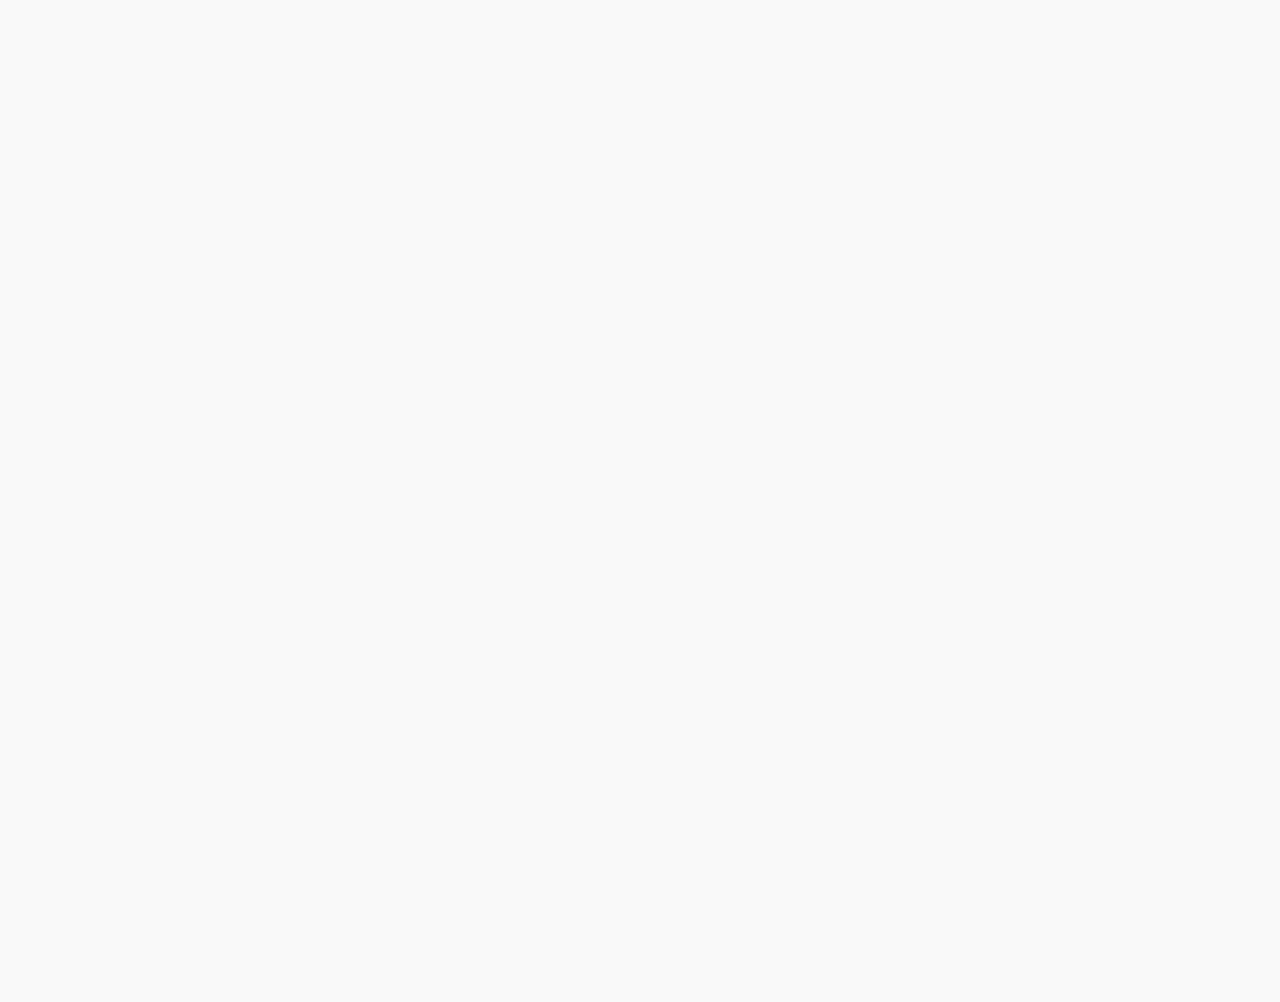
==== commit d7419c16: "added line to the header, fixed the calendar relation with image" ====
--- a/assets/www/index.html
+++ b/assets/www/index.html
@@ -97,6 +97,7 @@
 
         <!--checkDialog-->
         <div id="checkDialog" data-role="popup" data-overlay-theme="a">
+            <a href="#" data-rel="back" data-role="button" data-icon="delete" data-iconpos="notext" class="ui-btn-right">Close</a>
             <!--header-->
             <div data-role="header">
                 <h3>Check this date?</h3>
@@ -111,11 +112,11 @@
                         <a href="" data-role="button" data-rel="back" data-theme="a">No</a>
                     </div>
                 </div>
-                <div class="ui-grid-solo">
+                <!--<div class="ui-grid-solo">
                     <div class="ui-block-a">
                         <a href="" data-role="button" data-rel="back" data-theme="a">Cancel</a>
                     </div>
-                </div>
+                </div>-->
             </div>
         </div>
 
@@ -123,6 +124,7 @@
         <div data-role="header" data-add-back-btn="true" data-back-btn-text="Back" data-position="fixed">
             <a href="index.html" data-icon="home" data-iconpos="notext"></a>
             <!--            <h1><img src="images/illust_logo.png"></h1>-->
+            <div style="position:absolute; top:80px; width:100%; height:1px; background:#C30305;"></div>
             <div id="headercalendar"><a href="javascript:smoothScrollToToday()" data-role="button" data-theme="a" style="margin-top: 0px;">Scroll to today</a></div>
         </div>
         <!--content-->
@@ -162,6 +164,7 @@
         <!--header-->
         <div data-role="header" data-add-back-btn="true" data-back-btn-text="Back" data-position="fixed">
             <a href="index.html" data-icon="home" data-iconpos="notext"></a>
+            <div style="position:absolute; top:80px; width:100%; height:1px; background:#C30305;"></div>
             <!--  <h1><img src="images/illust_logo.png"></h1>-->
         </div>
         <!--content-->
@@ -241,6 +244,7 @@
         <!--header-->
         <div data-role="header" data-add-back-btn="true" data-back-btn-text="Back" data-position="fixed">
             <a href="index.html" data-icon="home" data-iconpos="notext"></a>
+            <div style="position:absolute; top:80px; width:100%; height:1px; background:#C30305;"></div>
             <!--<h1><img src="images/illust_logo.png"></h1>-->
         </div>
         <!--content-->
@@ -316,6 +320,7 @@
         <div data-role="header" data-add-back-btn="true" data-back-btn-text="Back" data-position="fixed">
             <a href="index.html" data-icon="home" data-iconpos="notext"></a>
             <h1><!--<img src="images/illust_logo.png">--></h1>
+            <div style="position:absolute; top:80px; width:100%; height:1px; background:#C30305;"></div>
         </div>
         <!--content-->
         <div data-role="content" class="ui-content">
@@ -410,7 +415,7 @@
 
 
     <!--resetDialog-->
-    <div id="resetDialog" data-role="page" data-overlay-theme="a" style="max-width:400px;">
+    <div id="resetDialog" data-role="page" data-overlay-theme="a" style="max-width:400px;" data-close-btn="right">
         <!--header-->
         <div data-role="header">
             <h3>All reset</h3>
--- a/assets/www/css/style.css
+++ b/assets/www/css/style.css
@@ -371,7 +371,7 @@
 
 #checkDialog {
 	width: 200px !important;
-	height: 170px !important;
+	/*height: 170px !important;*/
 	text-align: center;
 }
 
@@ -387,6 +387,10 @@
 	padding-bottom:0px!important;
 }
 
+.ui-bar-a {
+  border: 1px solid #C30305!important;
+}
+
 /*buttons*/
 .ui-btn.ui-shadow.ui-btn-corner-all.ui-btn-icon-right.ui-btn-up-a{
   background:#C30305;
@@ -442,8 +446,18 @@
 
 /*reset button*/
 #reset .ui-btn-inner{
-  color:#000;
+  background:#000;
+  box-shadow:none!important;
+  border:none!important;
+  -webkit-border-radius: .0 !important;
+  border-radius: .0 !important;
+  color:#fff;
   text-shadow:none;
+}
+
+.ui-btn-up-e {
+  border: none!important;
+
 }
 
 .ui-block-a .ui-btn-inner{
--- a/assets/www/css/calendar.css
+++ b/assets/www/css/calendar.css
@@ -70,7 +70,7 @@
  //  color: #000a28;
 		color:#4f4f4f;
     text-decoration: none!important;
-	text-shadow:none!important;
+		text-shadow: 0.5px 0.5px #F5f5f5;
 	font-style:italic;
 }
 
@@ -106,15 +106,16 @@
 	border-spacing: 0 0;
 	border-left: 1px solid black;
 	border-top: 1px solid black;*/
+	vertical-align: top;
 }
 
 #calendar td {
 	background-color: #FFF;
 	/*border-right: 1px solid black;
 	border-bottom: 1px solid black;*/
-	padding: 20px 0px;
+	padding: 0px 0px 40px 0px;
 	text-align: center;
-	vertical-align: middle;
+	vertical-align: top;
 	/*width: 120px;
 	height: 100px;*/
 	cursor: pointer;
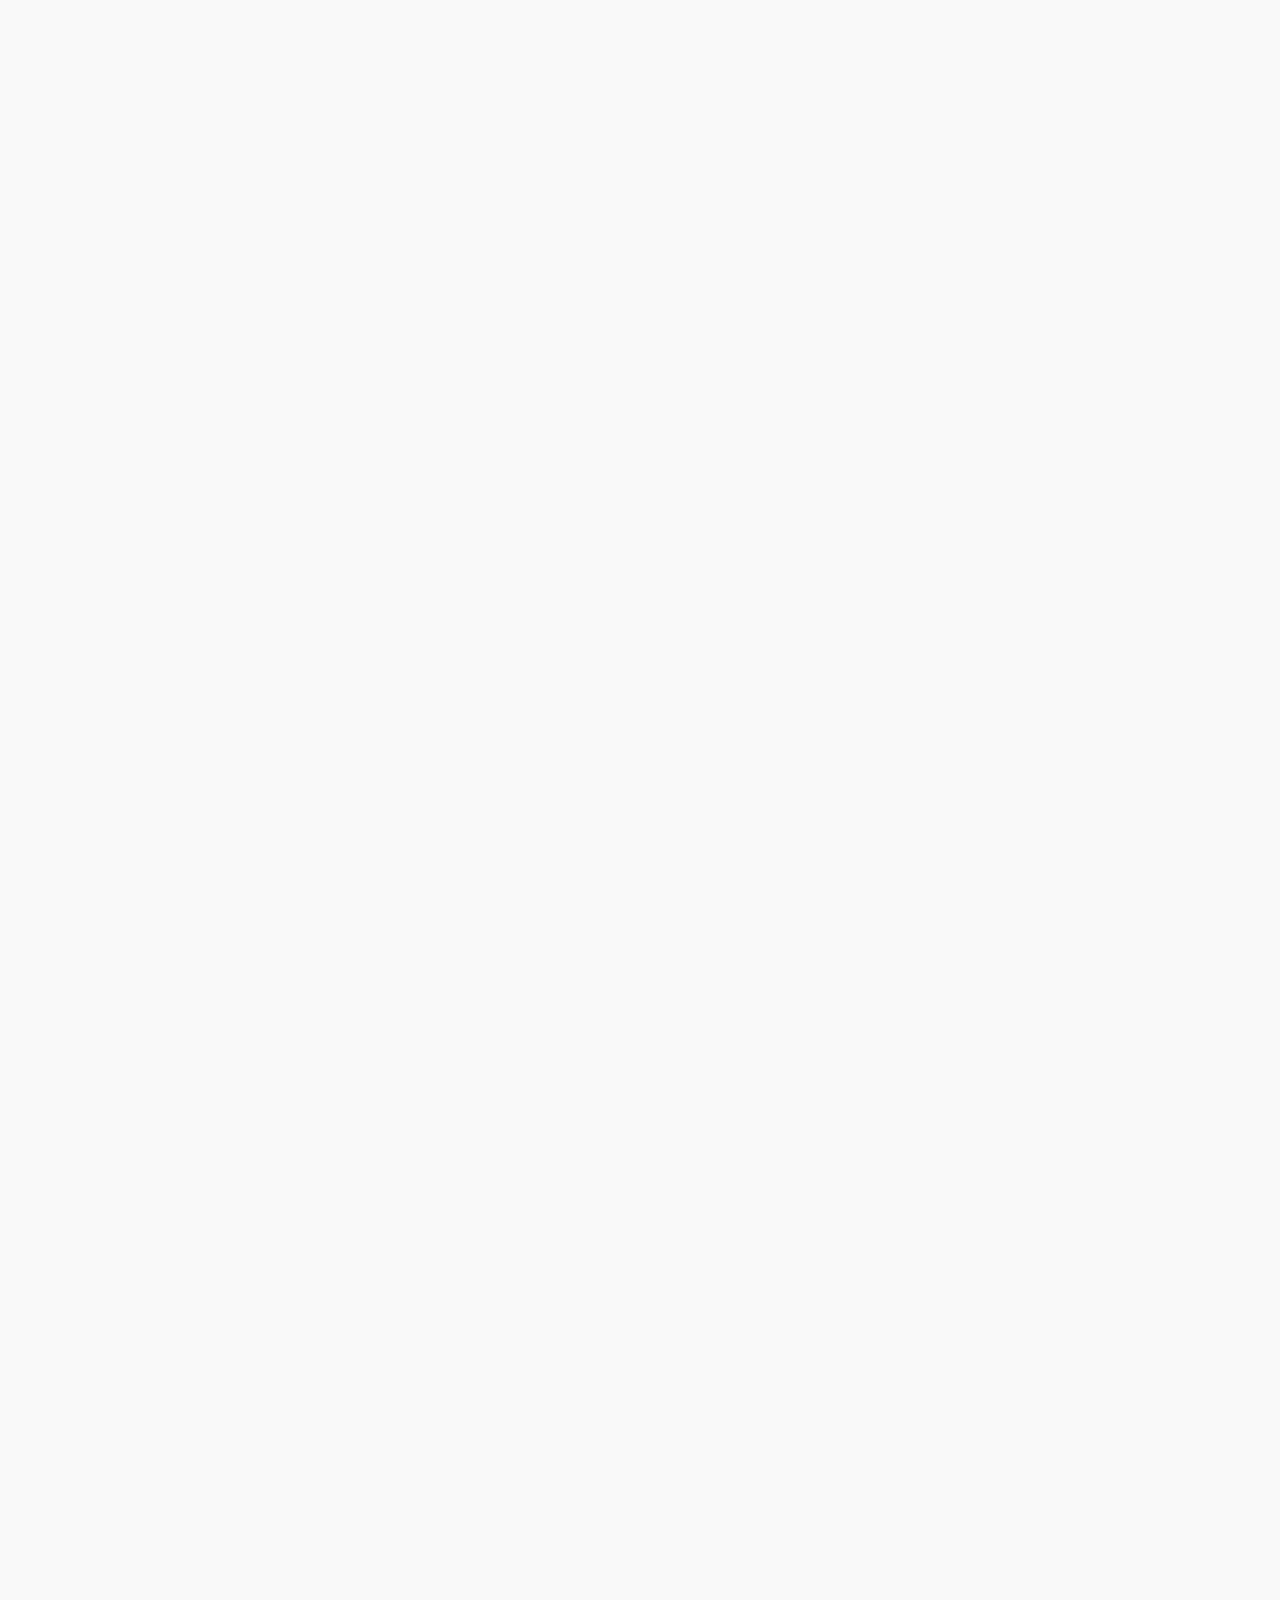
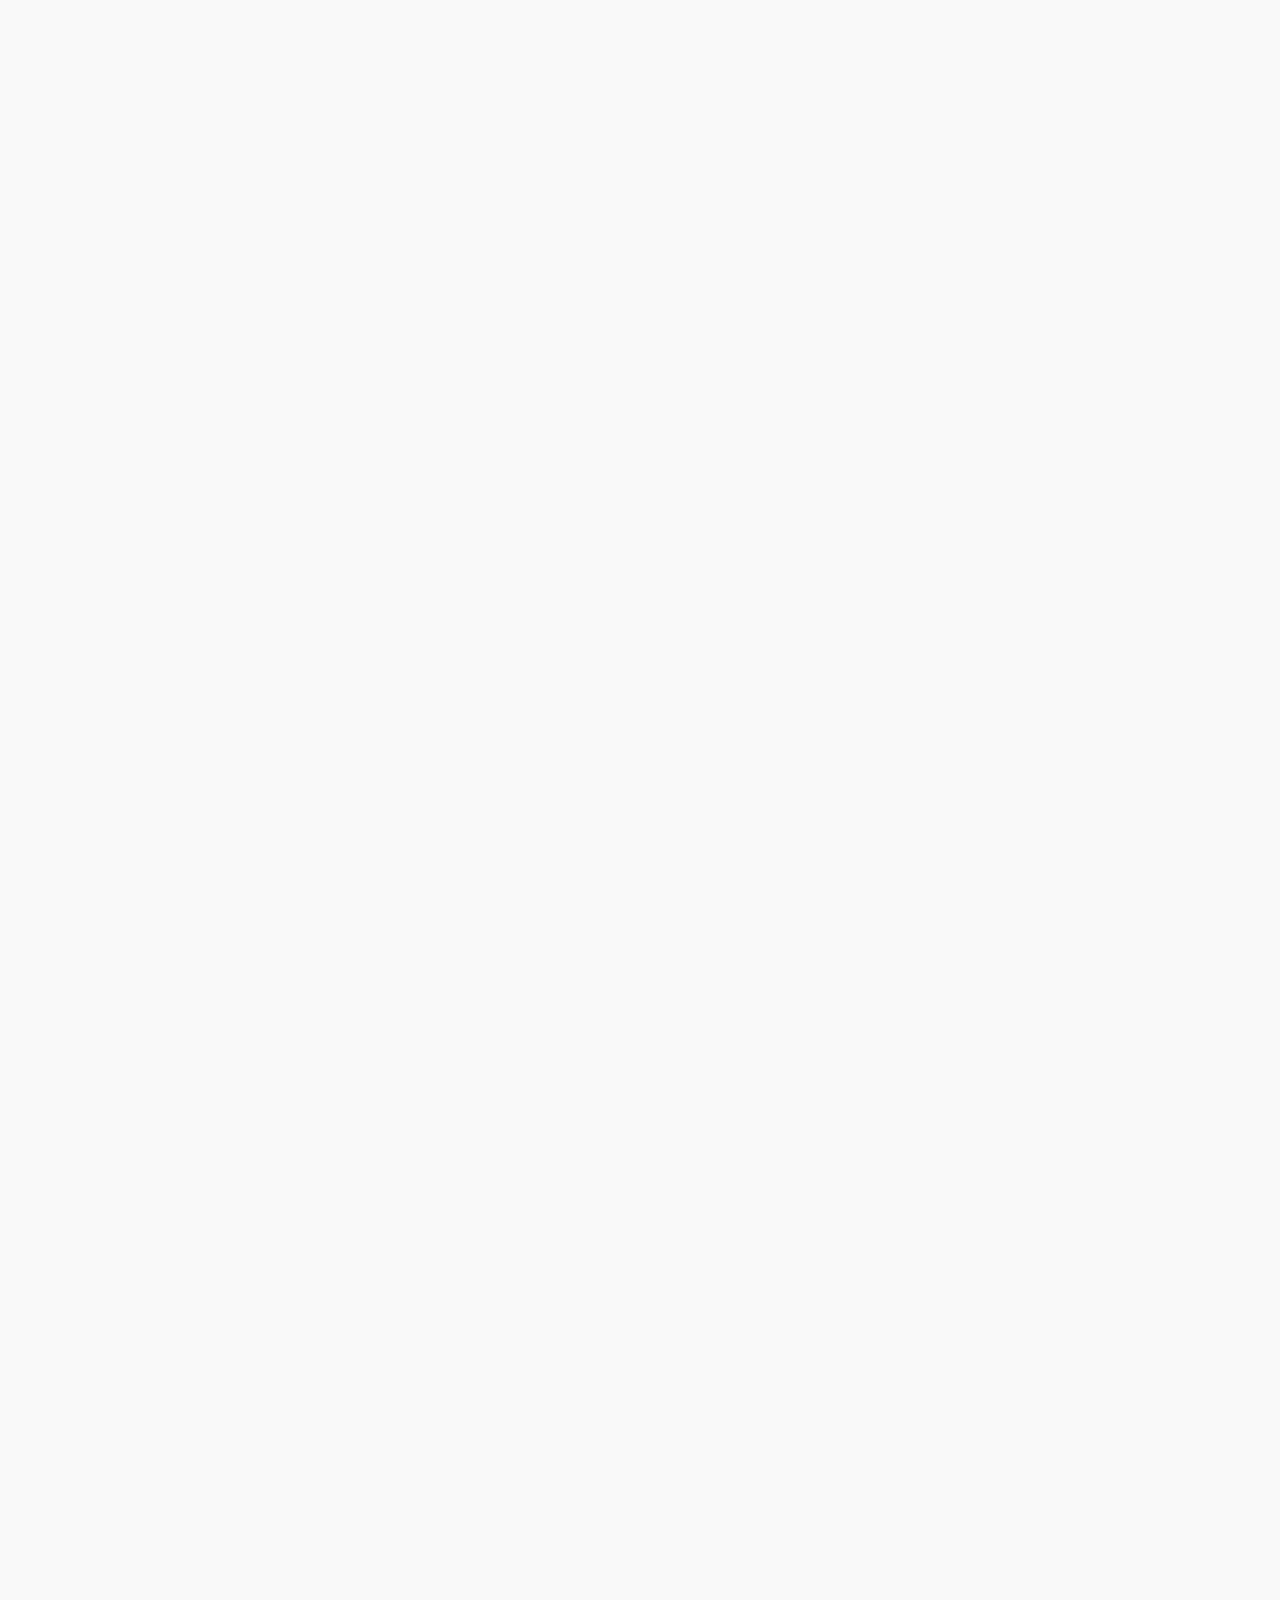
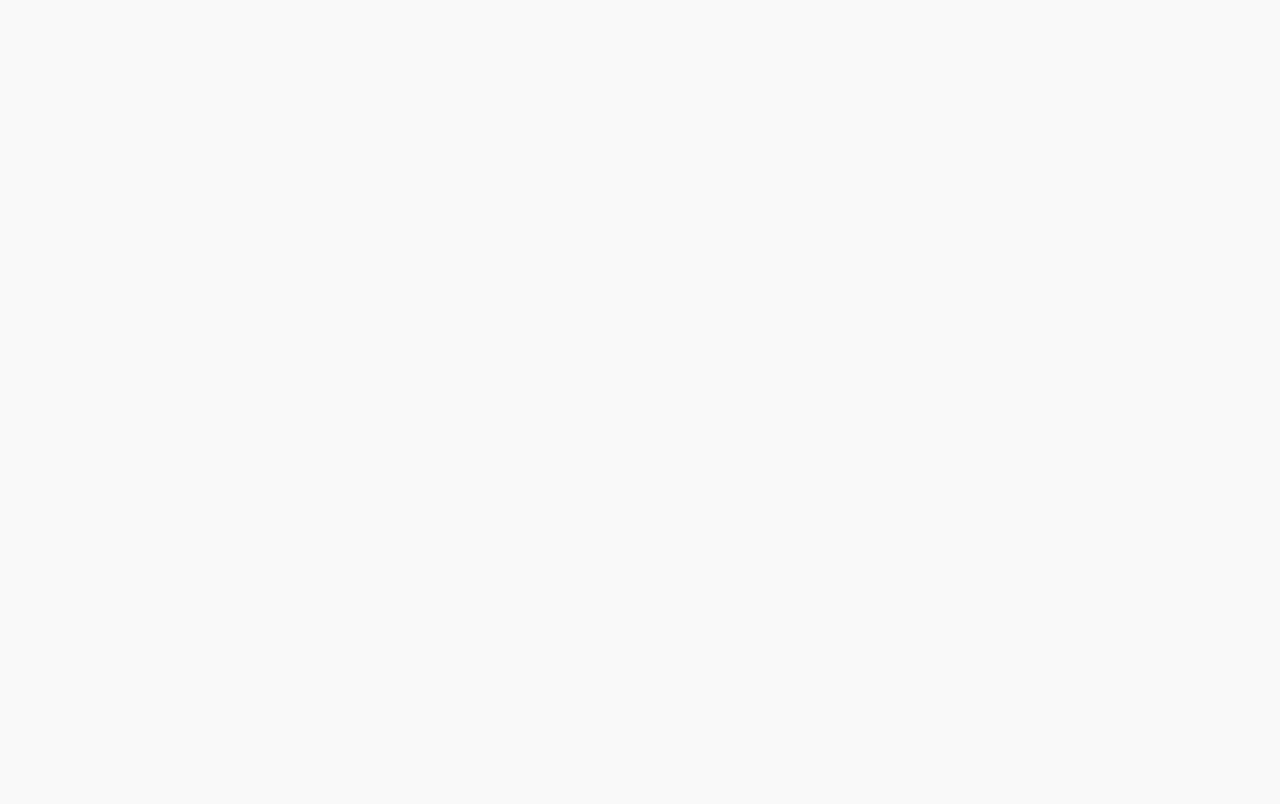
==== commit 38cd817f: "Added deleting user's setting from server" ====
--- a/assets/www/index.html
+++ b/assets/www/index.html
@@ -55,29 +55,26 @@
         <!--content-->
         <div data-role="content">
             <div id="content">
+                <a href="" onclick="fadeImage();">Link</a>
                 <!--<div id="text1">
                     <h3>Click anywhere to check</h3>
                 </div>-->
-                <div id="count"><p>--<br />day</p></div>
-                <div id="date"><p>--/--</p></div>
-
-
-<!--              <div id="main">
-
-              </div>
--->
+                <div id="main">
+                    <div id="date"><p>--/--</p></div>
+                    <div id="count"><p>--<br />day</p></div>
+                </div>
             </div>
             <div id="checkimg">
                 <img src="./images/illust_Checkbig1.png" />
                 <img src="./images/illust_Checkbig2.png" />
             </div>
-        </div>
- 		<div id="skip">
-            <a href="#calendarpage" data-role="button" class="ui-btn-skiptocalendar" data-theme="a">Skip</a>
-        </div>
-        <div id="check">
-                <a href="" data-role="button" class="ui-btn-check" onclick="fadeImage();" data-theme="a">Check</a>
-        </div>
+            <div id="check_toppage">
+                <!--  <a href="#calendarpage" data-role="button">Check</a>-->
+                <a href="" data-role="button" class="ui-btn-check" onclick="fadeImage();" data-theme="a"></a>
+                <a href="#calendarpage" data-role="button" class="ui-btn-skiptocalendar" data-theme="a"></a>
+            </div>
+        </div>
+
         <!--footer-->
         <div data-role="footer" data-position="fixed">
             <!--<div data-role="navbar">
@@ -97,7 +94,6 @@
 
         <!--checkDialog-->
         <div id="checkDialog" data-role="popup" data-overlay-theme="a">
-            <a href="#" data-rel="back" data-role="button" data-icon="delete" data-iconpos="notext" class="ui-btn-right">Close</a>
             <!--header-->
             <div data-role="header">
                 <h3>Check this date?</h3>
@@ -112,11 +108,11 @@
                         <a href="" data-role="button" data-rel="back" data-theme="a">No</a>
                     </div>
                 </div>
-                <!--<div class="ui-grid-solo">
+                <div class="ui-grid-solo">
                     <div class="ui-block-a">
                         <a href="" data-role="button" data-rel="back" data-theme="a">Cancel</a>
                     </div>
-                </div>-->
+                </div>
             </div>
         </div>
 
@@ -124,7 +120,6 @@
         <div data-role="header" data-add-back-btn="true" data-back-btn-text="Back" data-position="fixed">
             <a href="index.html" data-icon="home" data-iconpos="notext"></a>
             <!--            <h1><img src="images/illust_logo.png"></h1>-->
-            <div style="position:absolute; top:80px; width:100%; height:1px; background:#C30305;"></div>
             <div id="headercalendar"><a href="javascript:smoothScrollToToday()" data-role="button" data-theme="a" style="margin-top: 0px;">Scroll to today</a></div>
         </div>
         <!--content-->
@@ -164,7 +159,6 @@
         <!--header-->
         <div data-role="header" data-add-back-btn="true" data-back-btn-text="Back" data-position="fixed">
             <a href="index.html" data-icon="home" data-iconpos="notext"></a>
-            <div style="position:absolute; top:80px; width:100%; height:1px; background:#C30305;"></div>
             <!--  <h1><img src="images/illust_logo.png"></h1>-->
         </div>
         <!--content-->
@@ -236,7 +230,7 @@
         </div>
         <div id="eompanel" data-role="panel" data-theme="a">
             <h3>Email of the month</h3>
-            <p>!!!!!Text of Email of the month Here!!!!!(Server?)</p>
+            <p>!!!!!Text of Email of the month Here!!!!!</p>
             <a href="#" data-rel="close" data-role="button" data-icon="delete" data-inline="true">Close</a>
         </div>
 
@@ -244,7 +238,6 @@
         <!--header-->
         <div data-role="header" data-add-back-btn="true" data-back-btn-text="Back" data-position="fixed">
             <a href="index.html" data-icon="home" data-iconpos="notext"></a>
-            <div style="position:absolute; top:80px; width:100%; height:1px; background:#C30305;"></div>
             <!--<h1><img src="images/illust_logo.png"></h1>-->
         </div>
         <!--content-->
@@ -294,6 +287,7 @@
                 <label for="uuid">Your Device ID:</label>
                 <input type="text" name="uuid" id="uuid" value="" readonly />
             </div>
+            <button type="submit" onclick="ajaxSaveMethod()" id="save">Save</button>
             <button type="submit" onclick="ajaxSendMethod()" id="send">Send</button>
             <!--</div>-->
 
@@ -320,7 +314,6 @@
         <div data-role="header" data-add-back-btn="true" data-back-btn-text="Back" data-position="fixed">
             <a href="index.html" data-icon="home" data-iconpos="notext"></a>
             <h1><!--<img src="images/illust_logo.png">--></h1>
-            <div style="position:absolute; top:80px; width:100%; height:1px; background:#C30305;"></div>
         </div>
         <!--content-->
         <div data-role="content" class="ui-content">
@@ -330,11 +323,9 @@
                     <option value="off">Off</option>
                     <option value="on">On</option>
                 </select>
-                <p>Push notification in case you forget. We will remember you one day before the next cycle starts.</p>
-            </div>
-            <div id=reset>
-                <a href="#resetDialog" data-rel="dialog" data-theme="e" data-role="button">All reset</a>
-            </div>
+                <p>Push notification in case you forget and one day before the next cycle starts.</p>
+            </div>
+            <a href="#resetDialog" data-rel="dialog" data-theme="e" data-role="button">All reset</a>
         </div>
         <!--footer-->
         <div data-role="footer" data-position="fixed" data-id="myfooter">
@@ -360,7 +351,7 @@
         <!--content-->
         <div data-role="content">
             <div id="content">
-                <div class="welcome-text">
+                <div class="text1">
                     <h3>Welcome.<br /><br />In your cycle, which day is today?</h3>
                 </div>
 
@@ -369,43 +360,42 @@
                     <div id="initcount">
                         <p>
                             <select name="setcount" id="setcount" data-inline="true" data-iconpos="right">
-                                <option value="1">1st day</option>
-                                <option value="2">2nd day</option>
-                                <option value="3">3rd day</option>
-                                <option value="4">4th day</option>
-                                <option value="5">5th day</option>
-                                <option value="6">6th day</option>
-                                <option value="7">7th day</option>
-                                <option value="8">8th day</option>
-                                <option value="9">9th day</option>
-                                <option value="10">10th day</option>
-                                <option value="11">11th day</option>
-                                <option value="12">12th day</option>
-                                <option value="13">13th day</option>
-                                <option value="14">14th day</option>
-                                <option value="15">15th day</option>
-                                <option value="16">16th day</option>
-                                <option value="17">17th day</option>
-                                <option value="18">18th day</option>
-                                <option value="19">19th day</option>
-                                <option value="20">20th day</option>
-                                <option value="21">21st day</option>
-                                <option value="22">22nd day</option>
-                                <option value="23">23rd day</option>
-                                <option value="24">24th day</option>
-                                <option value="25">25th day</option>
-                                <option value="26">26th day</option>
-                                <option value="27">27th day</option>
-                                <option value="28">28th day</option>
+                                <option value="1">1st</option>
+                                <option value="2">2nd</option>
+                                <option value="3">3rd</option>
+                                <option value="4">4th</option>
+                                <option value="5">5th</option>
+                                <option value="6">6th</option>
+                                <option value="7">7th</option>
+                                <option value="8">8th</option>
+                                <option value="9">9th</option>
+                                <option value="10">10th</option>
+                                <option value="11">11th</option>
+                                <option value="12">12th</option>
+                                <option value="13">13th</option>
+                                <option value="14">14th</option>
+                                <option value="15">15th</option>
+                                <option value="16">16th</option>
+                                <option value="17">17th</option>
+                                <option value="18">18th</option>
+                                <option value="19">19th</option>
+                                <option value="20">20th</option>
+                                <option value="21">21st</option>
+                                <option value="22">22nd</option>
+                                <option value="23">23rd</option>
+                                <option value="24">24th</option>
+                                <option value="25">25th</option>
+                                <option value="26">26th</option>
+                                <option value="27">27th</option>
+                                <option value="28">28th</option>
                             </select>
+                            <br />day
                         </p>
                     </div>
                 </div>
             </div>
-        </div>
-        <div id="save">
-            	<a href="#home" data-role="button" class="ui-btn-check" onclick="saveCount();">Save</a>
-			</div>
+            <a href="#home" data-role="button" onclick="saveCount();">Save</a>
+        </div>
 
         <!--footer-->
         <div data-role="footer" data-position="fixed">
@@ -415,7 +405,7 @@
 
 
     <!--resetDialog-->
-    <div id="resetDialog" data-role="page" data-overlay-theme="a" style="max-width:400px;" data-close-btn="right">
+    <div id="resetDialog" data-role="page" data-overlay-theme="a" style="max-width:400px;">
         <!--header-->
         <div data-role="header">
             <h3>All reset</h3>
@@ -429,7 +419,7 @@
                     <a href="" data-role="button" data-rel="back">Cancel</a>
                 </div>
                 <div class="ui-block-b">
-                    <a href="" data-role="button" onclick="allReset()">Reset</a>
+                    <a href="" data-role="button" onclick="allReset()" id="reset">Reset</a>
                 </div>
             </div>
         </div>
--- a/assets/www/css/style.css
+++ b/assets/www/css/style.css
@@ -345,6 +345,19 @@
 	font-size: 2.5em!important;
 }
 
+#checkDialog {
+	width: 200px !important;
+//	height: 170px !important;
+	/*height: 170px !important;*/
+	text-align: center;
+}
+
+.ui-header.ui-bar-a{
+  border:none!important;
+//  background:none!important;
+
+}
+
 #skip .ui-btn-skiptocalendar{
 
     display:block;
@@ -388,7 +401,7 @@
 }
 
 .ui-bar-a {
-  border: 1px solid #C30305!important;
+  border-top: 1px solid #C30305!important;
 }
 
 /*buttons*/
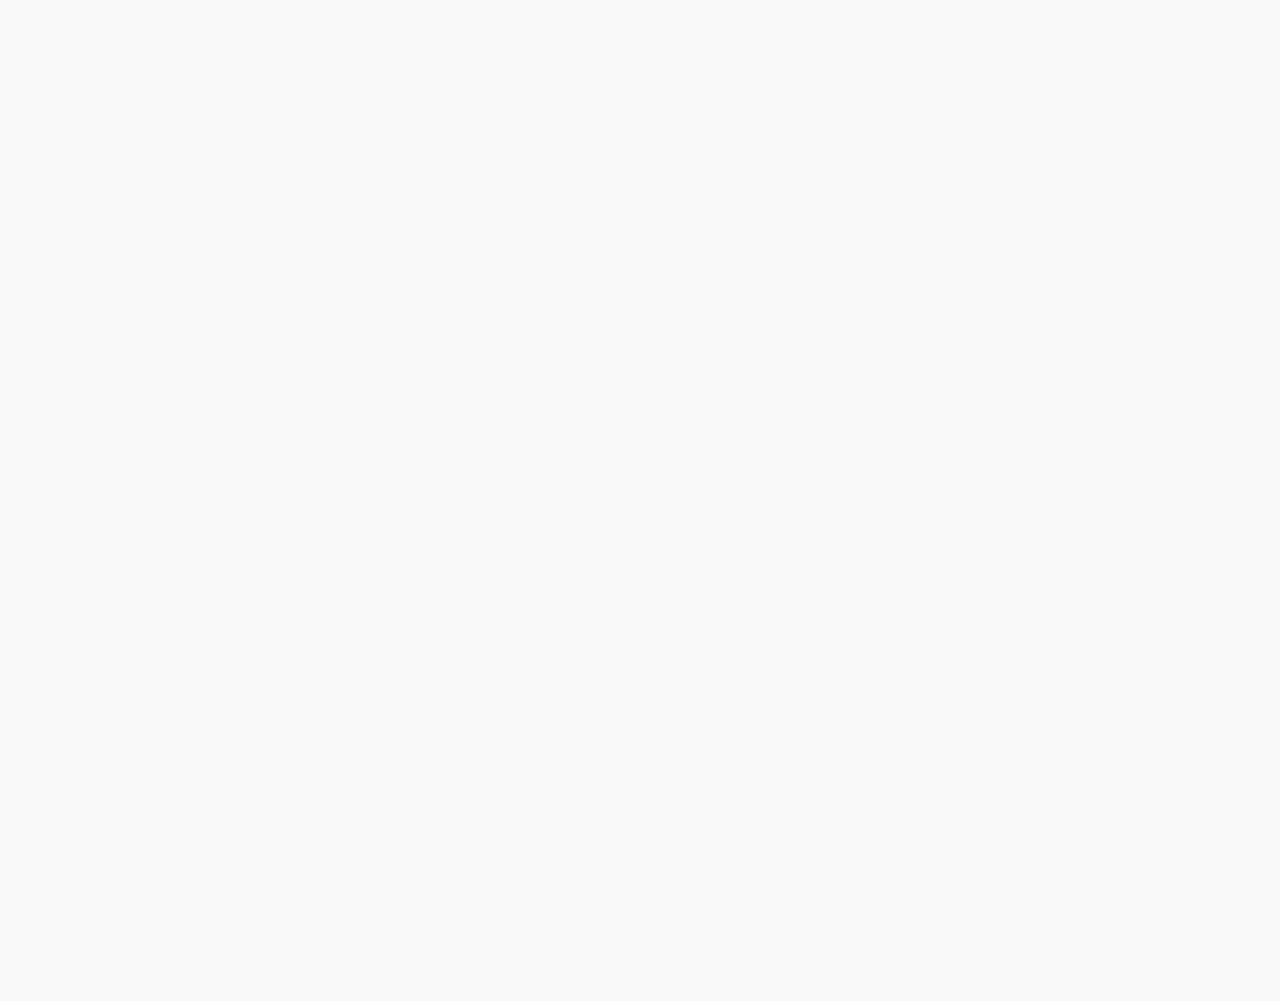
==== commit 64000071: "Merge pull request #11 from shirato/new-design" ====
--- a/assets/www/index.html
+++ b/assets/www/index.html
@@ -55,26 +55,30 @@
         <!--content-->
         <div data-role="content">
             <div id="content">
-                <a href="" onclick="fadeImage();">Link</a>
+              
                 <!--<div id="text1">
                     <h3>Click anywhere to check</h3>
                 </div>-->
-                <div id="main">
-                    <div id="date"><p>--/--</p></div>
-                    <div id="count"><p>--<br />day</p></div>
-                </div>
+                <div id="count"><p>--<br />day</p></div>
+                <div id="date"><p>--/--</p></div>
+
+
+<!--              <div id="main">
+
+              </div>
+-->
             </div>
             <div id="checkimg">
                 <img src="./images/illust_Checkbig1.png" />
                 <img src="./images/illust_Checkbig2.png" />
             </div>
-            <div id="check_toppage">
-                <!--  <a href="#calendarpage" data-role="button">Check</a>-->
-                <a href="" data-role="button" class="ui-btn-check" onclick="fadeImage();" data-theme="a"></a>
-                <a href="#calendarpage" data-role="button" class="ui-btn-skiptocalendar" data-theme="a"></a>
-            </div>
-        </div>
-
+        </div>
+ 		<div id="skip">
+            <a href="#calendarpage" data-role="button" class="ui-btn-skiptocalendar" data-theme="a">Skip</a>
+        </div>
+        <div id="check">
+                <a href="" data-role="button" class="ui-btn-check" onclick="fadeImage();" data-theme="a">Check</a>
+        </div>
         <!--footer-->
         <div data-role="footer" data-position="fixed">
             <!--<div data-role="navbar">
@@ -94,7 +98,8 @@
 
         <!--checkDialog-->
         <div id="checkDialog" data-role="popup" data-overlay-theme="a">
-            <!--header-->
+          <a href="#" data-rel="back" data-role="button" data-icon="delete" data-iconpos="notext" class="ui-btn-right">Close</a>
+          <!--header-->
             <div data-role="header">
                 <h3>Check this date?</h3>
             </div>
@@ -108,11 +113,11 @@
                         <a href="" data-role="button" data-rel="back" data-theme="a">No</a>
                     </div>
                 </div>
-                <div class="ui-grid-solo">
+                <!--<div class="ui-grid-solo">
                     <div class="ui-block-a">
                         <a href="" data-role="button" data-rel="back" data-theme="a">Cancel</a>
                     </div>
-                </div>
+                </div>-->
             </div>
         </div>
 
@@ -120,7 +125,7 @@
         <div data-role="header" data-add-back-btn="true" data-back-btn-text="Back" data-position="fixed">
             <a href="index.html" data-icon="home" data-iconpos="notext"></a>
             <!--            <h1><img src="images/illust_logo.png"></h1>-->
-            <div id="headercalendar"><a href="javascript:smoothScrollToToday()" data-role="button" data-theme="a" style="margin-top: 0px;">Scroll to today</a></div>
+            <!--          <div style="position:absolute; top:80px; width:100%; height:1px; background:#C30305;"></div> -->          <div id="headercalendar"><a href="javascript:smoothScrollToToday()" data-role="button" data-theme="a" style="margin-top: 0px;">Scroll to today</a></div>
         </div>
         <!--content-->
         <div data-role="content" class="ui-content">
@@ -159,6 +164,7 @@
         <!--header-->
         <div data-role="header" data-add-back-btn="true" data-back-btn-text="Back" data-position="fixed">
             <a href="index.html" data-icon="home" data-iconpos="notext"></a>
+            <!--    <div style="position:absolute; top:80px; width:100%; height:1px; background:#C30305;"></div>-->
             <!--  <h1><img src="images/illust_logo.png"></h1>-->
         </div>
         <!--content-->
@@ -238,6 +244,7 @@
         <!--header-->
         <div data-role="header" data-add-back-btn="true" data-back-btn-text="Back" data-position="fixed">
             <a href="index.html" data-icon="home" data-iconpos="notext"></a>
+            <!--<div style="position:absolute; top:80px; width:100%; height:1px; background:#C30305;"></div> -->
             <!--<h1><img src="images/illust_logo.png"></h1>-->
         </div>
         <!--content-->
@@ -314,6 +321,7 @@
         <div data-role="header" data-add-back-btn="true" data-back-btn-text="Back" data-position="fixed">
             <a href="index.html" data-icon="home" data-iconpos="notext"></a>
             <h1><!--<img src="images/illust_logo.png">--></h1>
+<!--            <div style="position:absolute; top:80px; width:100%; height:1px; background:#C30305;"></div>-->
         </div>
         <!--content-->
         <div data-role="content" class="ui-content">
@@ -323,9 +331,11 @@
                     <option value="off">Off</option>
                     <option value="on">On</option>
                 </select>
-                <p>Push notification in case you forget and one day before the next cycle starts.</p>
-            </div>
-            <a href="#resetDialog" data-rel="dialog" data-theme="e" data-role="button">All reset</a>
+                <p>Push notification in case you forget. We will remember you one day before the next cycle starts.</p>
+            </div>
+            <div id=reset>
+                <a href="#resetDialog" data-rel="dialog" data-theme="e" data-role="button">All reset</a>
+            </div>
         </div>
         <!--footer-->
         <div data-role="footer" data-position="fixed" data-id="myfooter">
@@ -351,7 +361,7 @@
         <!--content-->
         <div data-role="content">
             <div id="content">
-                <div class="text1">
+                <div class="welcome-text">
                     <h3>Welcome.<br /><br />In your cycle, which day is today?</h3>
                 </div>
 
@@ -360,42 +370,43 @@
                     <div id="initcount">
                         <p>
                             <select name="setcount" id="setcount" data-inline="true" data-iconpos="right">
-                                <option value="1">1st</option>
-                                <option value="2">2nd</option>
-                                <option value="3">3rd</option>
-                                <option value="4">4th</option>
-                                <option value="5">5th</option>
-                                <option value="6">6th</option>
-                                <option value="7">7th</option>
-                                <option value="8">8th</option>
-                                <option value="9">9th</option>
-                                <option value="10">10th</option>
-                                <option value="11">11th</option>
-                                <option value="12">12th</option>
-                                <option value="13">13th</option>
-                                <option value="14">14th</option>
-                                <option value="15">15th</option>
-                                <option value="16">16th</option>
-                                <option value="17">17th</option>
-                                <option value="18">18th</option>
-                                <option value="19">19th</option>
-                                <option value="20">20th</option>
-                                <option value="21">21st</option>
-                                <option value="22">22nd</option>
-                                <option value="23">23rd</option>
-                                <option value="24">24th</option>
-                                <option value="25">25th</option>
-                                <option value="26">26th</option>
-                                <option value="27">27th</option>
-                                <option value="28">28th</option>
+                                <option value="1">1st day</option>
+                                <option value="2">2nd day</option>
+                                <option value="3">3rd day</option>
+                                <option value="4">4th day</option>
+                                <option value="5">5th day</option>
+                                <option value="6">6th day</option>
+                                <option value="7">7th day</option>
+                                <option value="8">8th day</option>
+                                <option value="9">9th day</option>
+                                <option value="10">10th day</option>
+                                <option value="11">11th day</option>
+                                <option value="12">12th day</option>
+                                <option value="13">13th day</option>
+                                <option value="14">14th day</option>
+                                <option value="15">15th day</option>
+                                <option value="16">16th day</option>
+                                <option value="17">17th day</option>
+                                <option value="18">18th day</option>
+                                <option value="19">19th day</option>
+                                <option value="20">20th day</option>
+                                <option value="21">21st day</option>
+                                <option value="22">22nd day</option>
+                                <option value="23">23rd day</option>
+                                <option value="24">24th day</option>
+                                <option value="25">25th day</option>
+                                <option value="26">26th day</option>
+                                <option value="27">27th day</option>
+                                <option value="28">28th day</option>
                             </select>
-                            <br />day
                         </p>
                     </div>
                 </div>
             </div>
-            <a href="#home" data-role="button" onclick="saveCount();">Save</a>
-        </div>
+        </div>
+        <div id="save">
+            	<a href="#home" data-role="button" class="ui-btn-check" onclick="saveCount();">Save</a>
+			</div>
 
         <!--footer-->
         <div data-role="footer" data-position="fixed">
@@ -405,7 +416,7 @@
 
 
     <!--resetDialog-->
-    <div id="resetDialog" data-role="page" data-overlay-theme="a" style="max-width:400px;">
+    <div id="resetDialog" data-role="page" data-overlay-theme="a" style="max-width:400px;" data-close-btn="right">
         <!--header-->
         <div data-role="header">
             <h3>All reset</h3>
--- a/assets/www/css/style.css
+++ b/assets/www/css/style.css
@@ -3,7 +3,7 @@
     background: #F5F5F5;
     background-size:100%;
     background-attachment:fixed;
-    font-family:Cambria;
+    font-family:"Cambria";
 }
 
 .myPage > .ui-header{
@@ -23,7 +23,8 @@
 }
 
 h3 {
-	font:"Bodoni MT", "Bodoni MT Black";
+//	font:"Bodoni MT", "Bodoni MT Black";
+  font-family:"Cambria"
 	font-size:1.5em;
 }
 
@@ -33,15 +34,11 @@
 	padding:none!important;
 }
 
-/*
+
 .ui-btn-text {
-	font-family: 'Bodoni MT'!important;
-    font-style: italic;
-    font-size: 1em!important;
-	font-weight:100!important;
-
-}
-*/
+	font-family: "Cambria"!important;
+}
+
 
 .ui-header .ui-title, .ui-footer .ui-title {
 min-width: 150px;
@@ -65,18 +62,18 @@
 }
 
 .ui-header{
-    font-family:Cambria;
+    font-family:"Cambria";
 }
 
 .ui-content{
-    font-family:Cambria;
+    font-family:"Cambria";
     background:transparent;
     height:100%;
 	padding-top: 5px;
 }
 
 .ui-footer{
-    font-family:Cambria;
+    font-family:"Cambria";
     background:transparent;
     border:none !important;
 
@@ -246,7 +243,8 @@
     display:table-cell;
     text-align:center;
     vertical-align:middle;
-	font-family:"Bodoni MT", "Bodoni MT Black";
+//	font-family:"Bodoni MT", "Bodoni MT Blac";
+	font-family:"Cambria";
 	font-style:italic;
     font-size: 2.5em;
 	text-shadow:none;
@@ -272,7 +270,8 @@
     vertical-align:middle;
     font-size: 3.5em;
 	text-shadow:none;
-	font-family:"Bodoni MT", "Bodoni MT Black";
+//	font-family:"Bodoni MT", "Bodoni MT Black";
+font-family:"Cambria"
 	font-style:italic;
   color:#4f4f4f;
 
@@ -297,7 +296,7 @@
     display:table-cell;
     text-align:center;
     vertical-align:middle;
-    font-family:Cambria;
+    font-family:"Cambria";
     font-size: 2em;
     line-height: 20px;
 }
@@ -312,7 +311,8 @@
 	margin-right:0!important;
     margin-top:0!important;
     margin-bottom:0!important;
-	font-family: 'Bodoni MT'!important;
+//	font-family: 'Bodoni MT'!important;
+  font-family:"Cambria"
     font-style: italic;
 	font-weight:100!important;
     color: #fff!important;
@@ -333,7 +333,8 @@
 }
 
 #skip .ui-btn-inner{
-	font-family:"Bodoni MT", "Bodoni MT Black";
+//	font-family:"Bodoni MT", "Bodoni MT Black";
+  font-family:"Cambria"
 	font-style:italic;
 	font-size: 1.2em!important;
 	color:#fff;
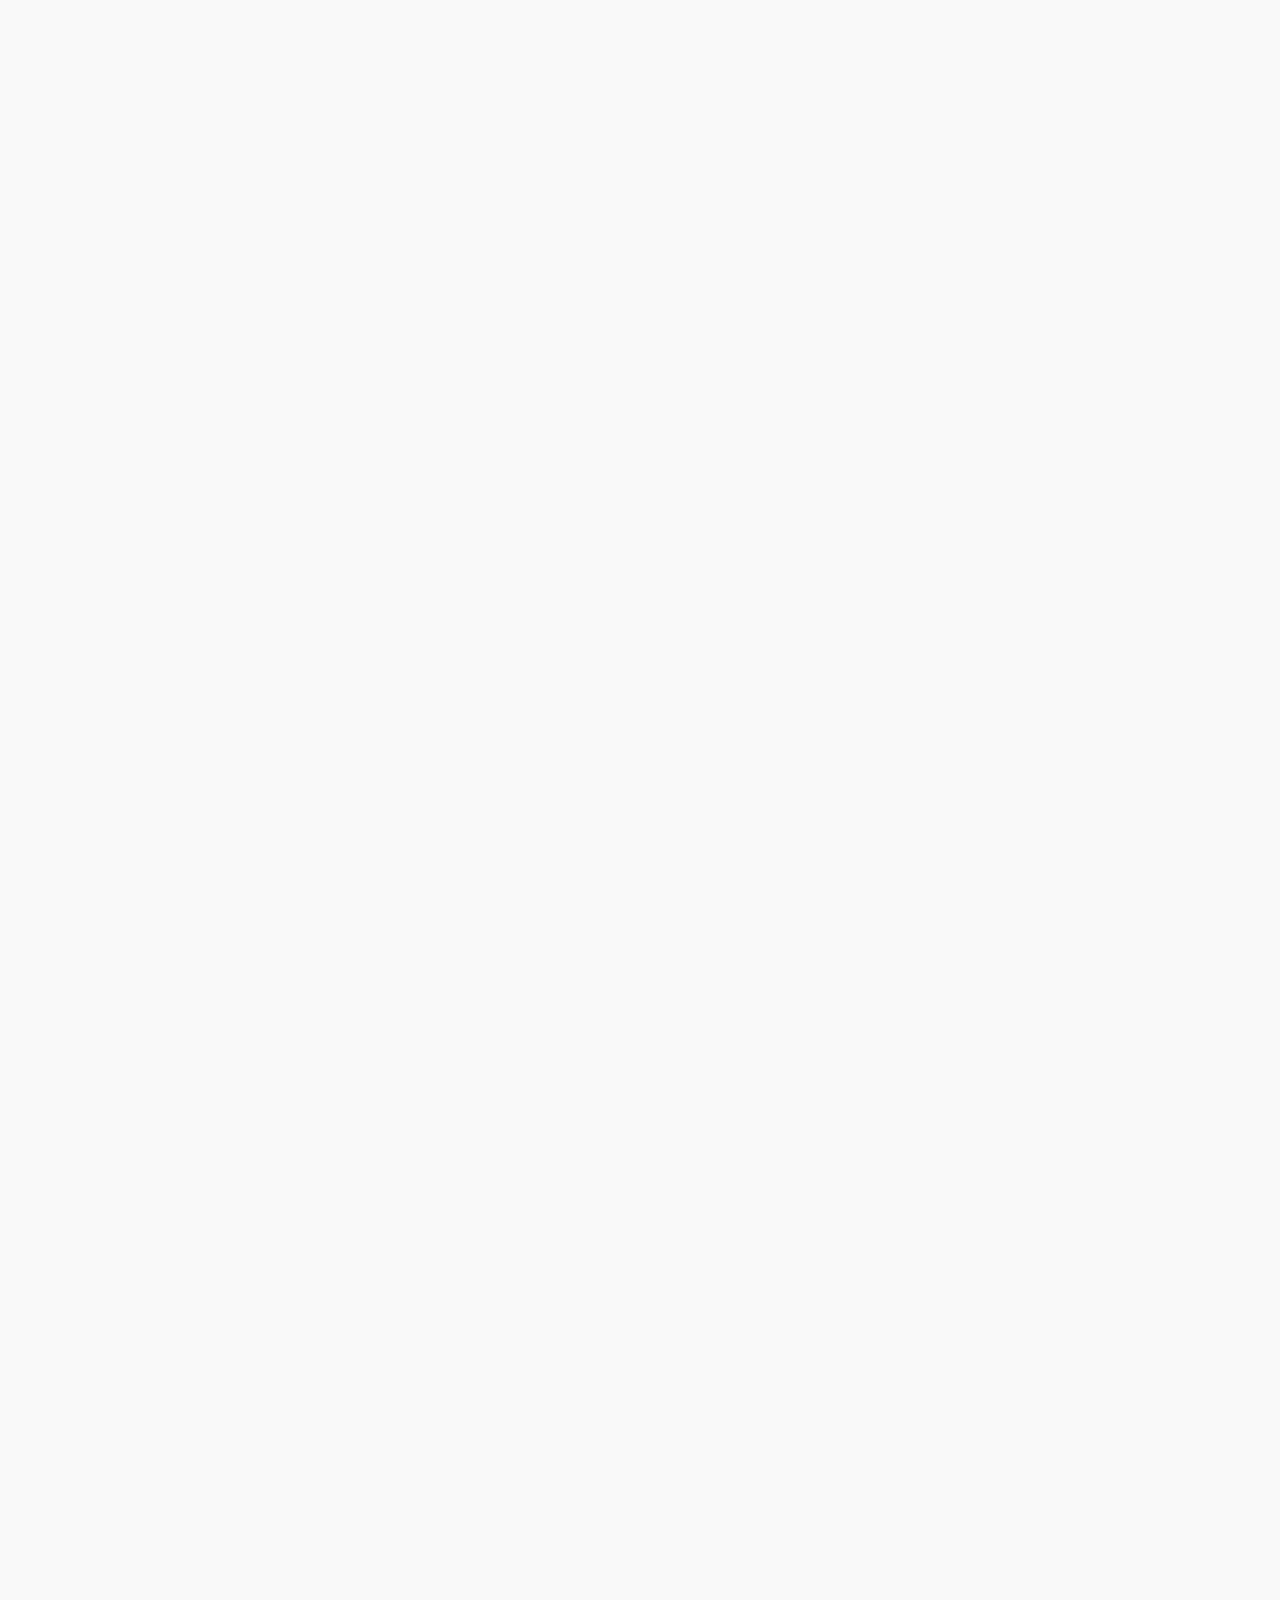
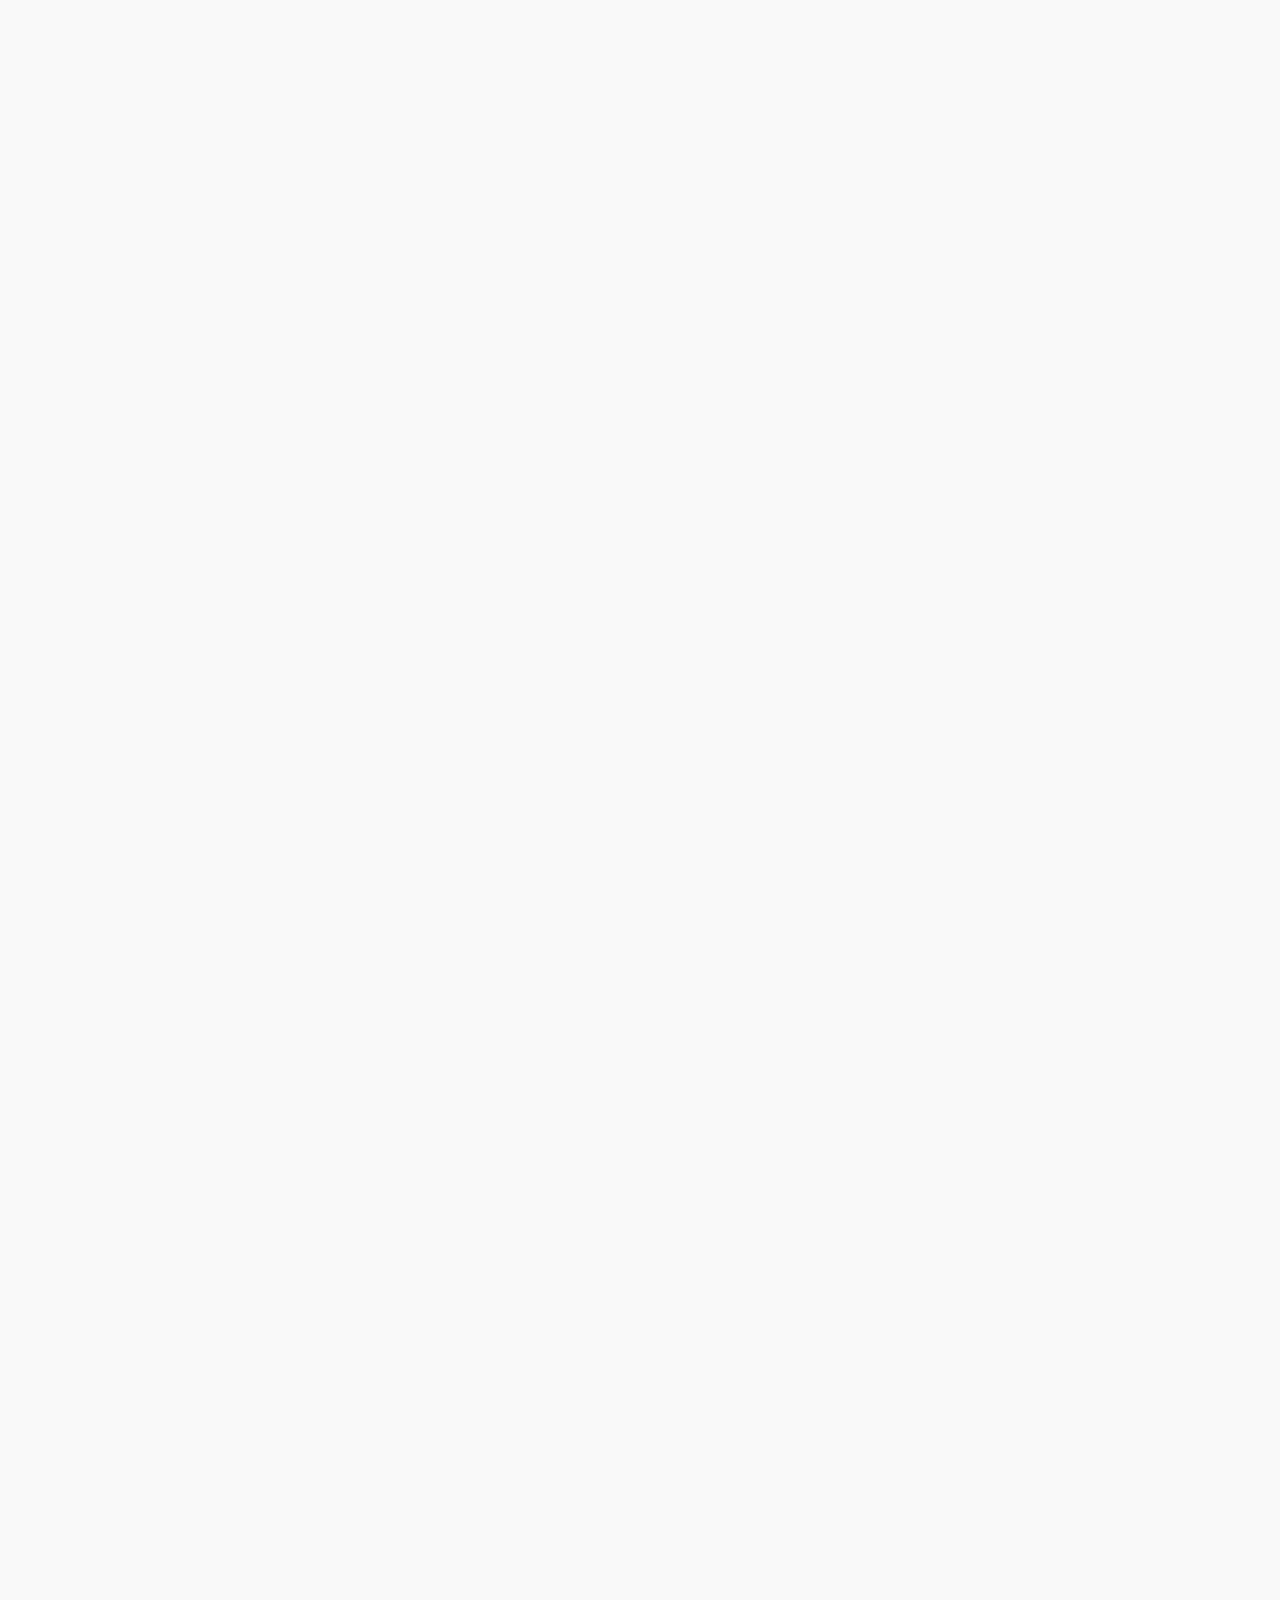
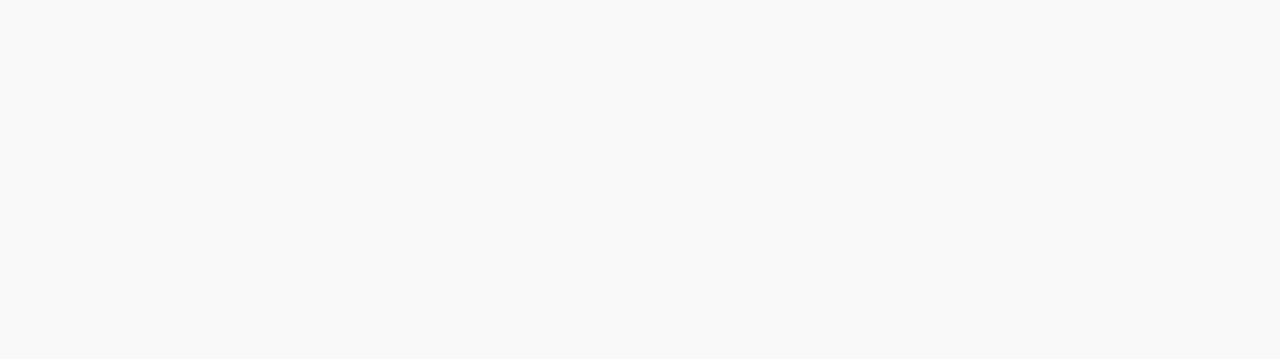
==== commit cc1def24: "Added check later function" ====
--- a/assets/www/index.html
+++ b/assets/www/index.html
@@ -2,8 +2,8 @@
 <html>
 <head>
     <meta charset="utf-8">
-    <meta name="viewport" content="width=device-width, target-densitydpi=device-dpi, initial-scale=1.0, user-scalable=no" />
-<!--    <script type="text/javascript" charset="utf-8" src="cordova.js"></script>-->
+    <meta name="viewport" content="width=device-width, height=device-height, target-densitydpi=device-dpi, initial-scale=1.0, user-scalable=no" />
+    <!--<script type="text/javascript" charset="utf-8" src="cordova.js"></script>-->
     <!--<script src="plugins/plugin-loader.js"></script>
     <link rel="stylesheet" href="plugins/plugin-loader.css">
     <script>
--- a/assets/www/css/style.css
+++ b/assets/www/css/style.css
@@ -69,6 +69,8 @@
     font-family:"Cambria";
     background:transparent;
     height:100%;
+    margin-left:auto;
+    margin-right:auto;
 	padding-top: 5px;
 }
 
@@ -171,19 +173,27 @@
 }
 
 .welcome-text{
-    margin:5px;
-    padding:0px 10px;
-    text-align:center;
+    width:80%;
+  //  margin:5px;
+  //  padding:0px 10px;
+    text-align:center;
+    margin-left: auto;
+    margin-right:auto;
+    font-family:"Cambria";
+    font-style:italic;
+      font-size: 1.2em;
+    text-shadow:none;
+    color:#4f4f4f;
 }
 
 #content{
 //  position: relative;
     margin-top:10%;
-    width:32%;
+    width:80%;
 //    margin:5px auto;
     margin-left: auto;
     margin-right:auto;
-    align-content:center;
+//    align:center;
     text-align:center;
 //    vertical-align:middle;
 }
@@ -511,3 +521,20 @@
   color:#000;
   text-shadow:none;
 }
+
+/*first page*/
+.ui-btn.ui-btn-up-c.ui-shadow.ui-btn-corner-all.ui-btn-inline.ui-btn-icon-right{
+  background:#C30305;
+  box-shadow:none!important;
+  border:none;
+  -webkit-border-radius: .0 !important;
+  border-radius: .0 !important;
+}
+
+.ui-btn.ui-shadow.ui-btn-corner-all.ui-btn-inline.ui-btn-icon-right.ui-focus.ui-btn-hover-c{
+  background:#C30305;
+  box-shadow:none!important;
+  border:none;
+  -webkit-border-radius: .0 !important;
+  border-radius: .0 !important;
+}
